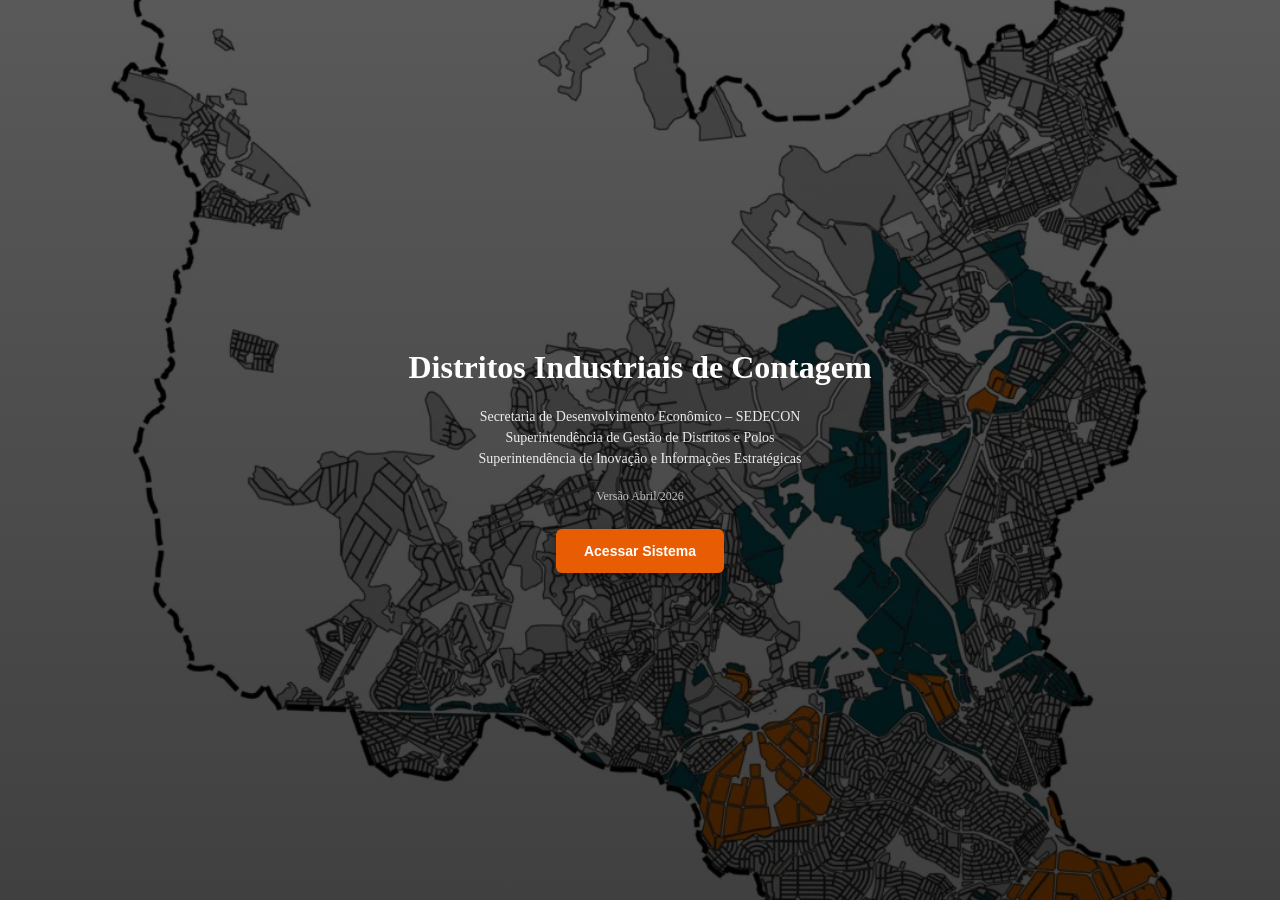
==== index-correto ate arc gis -.html @ 958189ef "Add files via upload" ====
<!doctype html>
<html lang="en">
    <head>
        <meta charset="utf-8">
        <meta http-equiv="X-UA-Compatible" content="IE=edge">
        <meta name="viewport" content="initial-scale=1,user-scalable=no,maximum-scale=1,width=device-width">
        <meta name="mobile-web-app-capable" content="yes">
        <meta name="apple-mobile-web-app-capable" content="yes">
        <link rel="stylesheet" href="css/leaflet.css">
        <link rel="stylesheet" href="css/qgis2web.css">
        <link rel="stylesheet" href="css/fontawesome-all.min.css">
        <link rel="stylesheet" href="css/leaflet.photon.css">
        <!-- leaflet-image para captura do mapa -->
        <script src="https://cdnjs.cloudflare.com/ajax/libs/leaflet-image/0.4.0/leaflet-image.js"></script>
        <style>
html, body {
    width: 100%;
    height: 100%;
    padding: 0;
    margin: 0;
}

#map {
    display: none;
    width: 100%;
    height: 100%;
}

/* ===== TELA INICIAL ===== */

#tela-inicial{
    position: fixed;
    top:0;
    left:0;
    width:100%;
    height:100%;
    background: url('img/contagem.webp') no-repeat center center;
    background-size: cover;
    background-color: #FFFFFF;   /* fundo para preencher laterais */
    z-index: 999999; /* aumenta aqui */
    image-rendering: auto;
}

.overlay{
    width:100%;
    height:100%;
    /* gradiente ao invés de preto chapado */
    background: linear-gradient(
        rgba(0,0,0,0.65),
        rgba(0,0,0,0.75)
    );
    display:flex;
    justify-content:center;
    align-items:center;
}

.conteudo-inicial{
    text-align:center;
    color:white;
    font-family:'Segoe UI';
    max-width:600px;
}

.conteudo-inicial h1{
    font-size:32px;
    margin-bottom:20px;
}

.subtitulo{
    font-size:14px;
    line-height:1.5;
    margin-bottom:20px;
    opacity:0.9;
}

.versao{
    font-size:12px;
    margin-bottom:25px;
    opacity:0.7;
}

.conteudo-inicial button{
    padding:14px 28px;
    font-size:14px;
    border:none;
    border-radius:6px;
    background:#e85d04;
    color:white;
    cursor:pointer;
    font-weight:700;
    transition:0.3s;

    box-shadow: 0 4px 12px rgba(0,0,0,0.3); /* NOVO */
}

.conteudo-inicial button:hover{
    background:#c94e00;
    transform: scale(1.05);
}

.conteudo-inicial button:active{
    transform: scale(0.97); /* efeito clique */
}
        #painel-filtros{
    position:absolute;
    top:10px;
    right:10px;
    z-index:9999; /* MUITO IMPORTANTE */
    background:white;
    padding:12px;
    border-radius:8px;
    box-shadow:0 2px 10px rgba(0,0,0,0.3);
    font-family:'Segoe UI';
    width:200px;
}

#painel-filtros h3{
    margin-top:0;
    font-size:14px;
    color:#1a3a5c;
}

#painel-filtros label{
    font-size:12px;
    display:block;
    margin-top:8px;
}

#painel-filtros select,
#painel-filtros button{
    width:100%;
    margin-top:5px;
    padding:6px;
    font-size:12px;
}

        /* ========== POPUP CUSTOMIZADO ========== */
        .lote-popup {
            font-family: 'Segoe UI', Arial, sans-serif;
            min-width: 270px;
        }
        .popup-header {
            background: #1a3a5c;
            color: white;
            padding: 10px 14px;
            border-radius: 6px 6px 0 0;
            margin: -14px -20px 12px -20px;
        }
        .popup-badge {
            font-size: 15px;
            text-transform: uppercase;
            letter-spacing: 1px;
            opacity: 1;
            font-weight: 700;
            display: block;
            margin-bottom: 6px;
        }
        .popup-header h3 {
            margin: 0;
            font-size: 11px;
            font-weight: 400;
            line-height: 1.3;
            opacity: 0.85;
        }
        .popup-row {
            display: flex;
            justify-content: space-between;
            align-items: flex-start;
            padding: 6px 0;
            border-bottom: 1px solid #f0f0f0;
            gap: 10px;
        }
        .popup-row:last-of-type { border-bottom: none; }
        .popup-label {
            font-size: 11px;
            color: #777;
            white-space: nowrap;
            padding-top: 1px;
        }
        .popup-area{
font-size:15px;
font-weight:700;
color:#e85d04;
}
        .popup-value {
            font-size: 12px;
            font-weight: 600;
            color: #1a3a5c;
            text-align: right;
            word-break: break-word;
            max-width: 170px;
        }
        .popup-obs {
            font-size: 11px;
            color: #555;
            font-style: italic;
            margin-top: 6px;
            padding: 6px 8px;
            background: #f8f8f8;
            border-radius: 4px;
            border-left: 3px solid #1a3a5c;
        }
        .btn-relatorio {
            width: 100%;
            margin-top: 12px;
            padding: 10px;
            background: #e85d04;
            color: white;
            border: none;
            border-radius: 5px;
            font-size: 13px;
            font-weight: 700;
            cursor: pointer;
            letter-spacing: 0.3px;
            transition: background 0.2s;
        }
        .btn-relatorio:hover { background: #c94e00; }
        .btn-relatorio:disabled {
            background: #aaa;
            cursor: wait;
        }

        /* ========== IMPRESSÃO / RELATÓRIO PDF ========== */
        #relatorio-print { display: none; }
        @media print {
            body * { visibility: hidden !important; }
            #relatorio-print, #relatorio-print * { visibility: visible !important; }
            #relatorio-print {
                display: block !important;
                position: fixed;
                top: 0; left: 0;
                width: 100%;
                padding: 40px;
                background: white;
                box-sizing: border-box;
            }
        }
        /* ===== LEGENDA PROFISSIONAL DO MAPA ===== */

.legenda-mapa{
background: rgba(255,255,255,0.92);
padding:12px 14px;
border-radius:8px;
box-shadow:0 2px 10px rgba(0,0,0,0.25);
font-size:13px;
line-height:18px;
color:#333;
font-family:'Segoe UI', Arial, sans-serif;
}

.legenda-titulo{
font-weight:700;
margin-bottom:8px;
color:#1a3a5c;
}

.legenda-item{
display:flex;
align-items:center;
margin-bottom:7px;
}

.legenda-cor{
width:14px;
height:14px;
display:inline-block;
margin-right:8px;
border-radius:2px;
}

.ativo{
background:#4a90e2;
}

.ocioso{
background:#e57373;
}

.legenda-linha{
width:18px;
height:3px;
display:inline-block;
margin-right:8px;
}

.distrito{
background:#2ecc71;
}

.autocomplete-list{
    max-height:150px;
    overflow-y:auto;
    background:white;
    border:1px solid #ccc;
    border-radius:4px;
    margin-top:2px;
    display:none;
    position:relative;
    z-index:9999;
}

.autocomplete-item{
    padding:6px;
    cursor:pointer;
    font-size:12px;
}

.autocomplete-item:hover{
    background:#f0f0f0;
}

        </style>
        <title>Distritos Industriais de Contagem</title>
    </head>
    <body>

        <div id="tela-inicial">
    <div class="overlay">
        <div class="conteudo-inicial">
            <h1>Distritos Industriais de Contagem</h1>

            <p class="subtitulo">
                Secretaria de Desenvolvimento Econômico – SEDECON<br>
                Superintendência de Gestão de Distritos e Polos<br>
                Superintendência de Inovação e Informações Estratégicas
            </p>

            <p class="versao">Versão Abril/2026</p>

            <button onclick="iniciarSistema()">Acessar Sistema</button>
        </div>
    </div>
</div>
        <div id="map"></div>
        <div id="painel-filtros">
    <h3>Filtros</h3>

    <label>Situação:</label>
    <select id="filtro-situacao">
        <option value="">Todos</option>
        <option value="ATIVO">Ativo</option>
        <option value="OCIOSO">Ocioso</option>
    </select>

    <label>Distrito:</label>
    <select id="filtro-distrito">
        <option value="">Todos</option>
    </select>

<label>Proprietário:</label>
<input type="text" id="filtro-proprietario" placeholder="Digite o nome...">
<div id="lista-proprietarios" class="autocomplete-list"></div>

    <button onclick="aplicarFiltros()">Aplicar</button>
    <button onclick="limparFiltros()">Limpar</button>
</div>
        <div id="relatorio-print"></div>

        <script src="js/qgis2web_expressions.js"></script>
        <script src="js/leaflet.js"></script>
        <script src="js/leaflet.rotatedMarker.js"></script>
        <script src="js/leaflet.pattern.js"></script>
        <script src="js/leaflet-hash.js"></script>
        <script src="js/Autolinker.min.js"></script>
        <script src="js/rbush.min.js"></script>
        <script src="js/labelgun.min.js"></script>
        <script src="js/labels.js"></script>
        <script src="js/leaflet.photon.js"></script>
        <script src="data/RegioMetropolitana_1.js"></script>
        <script src="data/LimiteDistritoRiachodasPedrasconformeaPlantadeParcelamentodoSolo_6.js"></script>
        <script src="data/LimiteDistritoCINCOconformeaPlantadeParcelamentodoSoloAprovadaem121993_7.js"></script>
        <script src="data/LimiteDistritoDrHlioPentagnaconformeaPlantadeParcelamentodoSoloLotesIndustriaisAprovadaemagostode2000_8.js"></script>
        <script src="data/LimiteDistritoCINQUINHOconformeaPlantadeParcelamentodoSoloAprovadaem20091990_9.js"></script>
        <script src="data/LimiteDistritoCincoconformeaPlantadeParcelamentodoSoloAprovadaem28101976_10.js"></script>
        <script src="data/LimiteDistritoCidadeIndustrialconformeaPlantadeParcelamentodoSoloAprovadaem03091974_11.js"></script>
        <script src="data/LimiteMunicipaldeContagemConformeaLeiComplementar362de28deSetembrode2023_12.js"></script>

        <script>

function iniciarSistema(){
    document.getElementById("tela-inicial").style.display = "none";

    var mapDiv = document.getElementById("map");
    mapDiv.style.display = "block";

    setTimeout(() => {
        map.invalidateSize();
    }, 200);
}     // ========== CONFIGURAÇÕES ==========
        var OSM_ATTR = '© <a href="https://www.openstreetmap.org/copyright">OpenStreetMap</a>';

        // ========== RELATÓRIO SIMPLES ==========
function gerarRelatorio(p, layer) {

var hoje = new Date().toLocaleDateString('pt-BR');

var logo = "https://portal.contagem.mg.gov.br/img/logo_mobile.svg?1759316296";

function val(v){
return (v !== null && v !== undefined && v !== '') ? v : '—';
}

function formatarArea(valor) {
    if (valor === null || valor === undefined || valor === '') return '—';

    var num = Number(valor);

    if (isNaN(num)) return valor;

    return num.toLocaleString('pt-BR', {
        minimumFractionDigits: 2,
        maximumFractionDigits: 2
    }) + ' m²';
}
function getCorZoneamento(z) {
    if (!z) return "#999";

    z = z.toUpperCase();

    if (z.includes("ZAE1 - ZONA DE ATIVIDADE ECONÔMICA 1")) return "#9216c7";
    if (z.includes("ZAE2 - ZONA DE ATIVIDADE ECONÔMICA 2")) return "#deb3f2";
    if (z.includes("ZEIS1 - ZONA DE ESPECIAL INTERESSE SOCIAL 1")) return "#a7c636";
    if (z.includes("ZUD3 - ZONA DE USOS DIVERSIFICADOS 3")) return "#6e0519";
    if (z.includes("ZPA1 - ZONA DE PROTEÇÃO AMBIENTAL 1")) return "#1bbf23";
    if (z.includes("ZUD4 - ZONA DE USOS DIVERSIFICADOS 4")) return "#db0b1c";
    if (z.includes("ZEIS2 - ZONA DE ESPECIAL INTERESSE SOCIAL 2")) return "#f5e400";

    return "#888";
}
var bounds = layer.getBounds();
var center = bounds.getCenter();

var arcgisUrl = "https://www.arcgis.com/apps/mapviewer/index.html?webmap=54e46ff04b914c14aaa280b3bf83a03b"
+ "&center=" + center.lng + "," + center.lat
+ "&level=19"
+ "&marker=" + center.lng + "," + center.lat;
var html = `
<html>
<head>
<title>Relatório do Lote</title>

<style>

#painel-filtros{
position:absolute;
top:10px;
right:10px;
z-index:1000;
background:white;
padding:12px;
border-radius:8px;
box-shadow:0 2px 10px rgba(0,0,0,0.3);
font-family:'Segoe UI';
width:200px;
}

#painel-filtros h3{
margin-top:0;
font-size:14px;
color:#1a3a5c;
}

#painel-filtros label{
font-size:12px;
display:block;
margin-top:8px;
}

#painel-filtros select,
#painel-filtros button{
width:100%;
margin-top:5px;
padding:6px;
font-size:12px;
}

*{
-webkit-print-color-adjust: exact;
print-color-adjust: exact;
}

@page{
size:A4;
margin:10mm;
}

html, body{
margin:0;
padding:0;
}

/* ===== FUNDO DA PÁGINA (PASSO 2) ===== */
body{
background:#eaeaea;
}

/* ===== BARRA SUPERIOR ===== */
.barra{
height:55px;
width:100%;
background: linear-gradient(
90deg,
#082a4d 0%,
#0b3d6d 50%,
#1f74c9 100%
);
}

/* ===== CONTAINER CENTRAL (PASSO 1) ===== */
.container{
width:100%;
max-width:850px;
margin:30px auto;
padding:30px;
background:white;
box-shadow:0 0 15px rgba(0,0,0,0.15);
border-radius:6px;
}

/* ===== HEADER ===== */
.header{
display:flex;
justify-content:center;
}

.header-inner{
display:flex;
align-items:center;
gap:20px;
}

.logo{
width:80px;
height:auto;
}

.header-texto{
text-align:left;
}

.titulo{
font-size:18px;
font-weight:700;
color:#1a3a5c;
}

.subtitulo{
font-size:12px;
color:#444;
}

/* ===== LINHA DECORATIVA ===== */
.linha-header{
width:100%;
height:4px;
background: linear-gradient(90deg, #082a4d, #1f74c9);
margin:10px 0 20px 0;
}

/* ===== TÍTULOS ===== */
h1{
margin-top:20px;
font-size:20px;
color:#1a3a5c;
text-align:center;
}

h2{
margin-top:20px;
font-size:15px;
color:#1a3a5c;
}

/* ===== TABELAS ===== */
.tabela-relatorio{
width:100%;
border-collapse:collapse;
margin-top:10px;
font-size:13px;
}

.tabela-relatorio td{
border:1px solid #dcdcdc;
padding:8px;
}

.tabela-relatorio tr td:first-child{
background:#f4f6f9;
width:35%;
font-weight:600;
}

/* ===== BOTÃO ===== */
.botaoPDF{
margin-top:25px;
background:#0b3d6d;
color:white;
border:none;
padding:12px 20px;
font-size:14px;
cursor:pointer;
border-radius:4px;
}

.botaoPDF:hover{
background:#072b4d;
}

/* ===== FOOTER ===== */
.footer{
margin-top:50px;
font-size:13px;
color:#666;
line-height:1.6;
border-top:1px solid #ddd;
padding-top:15px;
}

/* ===== IMPRESSÃO (PASSO 3) ===== */
@media print{

body{
background:white;
}

.container{
box-shadow:none;
margin:0;
max-width:100%;
padding:20px;
}

.botaoPDF{
display:none;
}

.paginaMapa{
page-break-before: always;
}

.tabela-relatorio{
width:100%;
border-collapse:collapse;
margin-top:10px;
font-size:13px;
}

.tabela-relatorio td{
border:1px solid #dcdcdc;
padding:8px;
}

.tabela-relatorio tr td:first-child{
background:#f4f6f9;
width:35%;
font-weight:600;
}

}
</style>

<div class="header">

    <div class="header-inner">

        <img class="logo" src="${logo}">

        <div class="header-texto">
            <div class="titulo">Prefeitura de Contagem</div>

            <div class="subtitulo">
                Secretaria de Desenvolvimento Econômico – SEDECON
            </div>

            <div class="subtitulo">
                Superintendência de Gestão de Distritos e Polos
            </div>

            <div class="subtitulo">
                Superintendência de Inovação e Informações Estratégicas
            </div>
        </div>

    </div>

</div>

<div class="linha-header"></div>

<h1 style="text-align:center;">
Sistema de Consulta de Lotes dos Distritos Industriais de Contagem
</h1>

<h2 style="text-align:center;">
Relatório do Lote
</h2>

<p>Emitido em ${hoje}</p>


<h2 style="margin-top:20px;">Identificação do Lote</h2>

<table class="tabela-relatorio">
<tr>
<td><b>Distrito Industrial</b></td>
<td>${val(p['distrito'] || p['Distrito'])}</td>
</tr>

<tr>
<td><b>Quadra</b></td>
<td>${val(p['quadra'] || p['quadra-of'])}</td>
</tr>

<tr>
<td><b>Lote</b></td>
<td>${val(p['lote'] || p['lote-of'])}</td>
</tr>

<tr>
<td><b>Área do Lote</b></td>
<td>${formatarArea(p['area'])}</td>
</tr>

<tr>
<td>Proprietário</td>
<td>${val(p['proprietar'] || p['Proprietar'])}</td>
</tr>

<tr>
<td>Matrícula</td>
<td>${val(p['matricula'] || p['Matricula'])}</td>
</tr>

<tr>
<td>Ocupante</td>
<td>${val(p['ocupante'])}</td>
</tr>

<tr>
<td>Observação</td>
<td>${val(p['observac_1'] || p['observa'])}</td>
</tr>
</table>

<h2 style="margin-top:25px;">Situação Jurídica e Urbanística</h2>

<table class="tabela-relatorio">
<tr>
<td>Zoneamento</td>
<td>
    <span style="
        display:inline-block;
        padding:4px 10px;
        border-radius:4px;
        color:white;
        font-weight:bold;
        background:${getCorZoneamento(p['zoneamento'])};
    ">
        ${val(p['zoneamento'])}
    </span>
</td>
</tr>

<tr>
<td>Declaração de Quitação CODEMIG</td>
<td>${val(p['CODEMIG'] || p['codemig'])}</td>
</tr>

</table>

<div class="paginaMapa">
<h2>Localização do Lote</h2>
<iframe 
  src="${arcgisUrl}" 
  style="width:100%; height:500px; border:none;">
</iframe>
</div>

<button class="botaoPDF" onclick="window.print()">
Baixar / Imprimir PDF
</button>

<div class="observacoesGerais" style="margin-top:40px; padding:15px; border:1px solid #ddd; background:#fafafa; border-left:5px solid #c94e00; font-size:13px; line-height:1.5;">
    <strong>OBSERVAÇÕES GERAIS</strong>

    <p>1) O DOCUMENTO NÃO DEVE SER USADO COMO ÚNICA FONTE NA OBSERVÂNCIA DE PARÂMETROS.</p>
    <p>2) AS INFORMAÇÕES DEVEM SER VALIDADAS JUNTO AOS ÓRGÃOS COMPETENTES.</p>
</div>

<div class="footer">

<strong>Secretaria de Desenvolvimento Econômico – SEDECON</strong><br>
Rua Haeckel Ben-Hur Salvador, 180 – Cinco<br>
Contagem – MG

</div>

</div>

</body>
</html>
`;

var w = window.open("", "_blank");
w.document.write(html);
w.document.close();

}


        // ========== FUNÇÃO GLOBAL: MONTAR POPUP DOS LOTES ==========
        function buildLotePopup(p, layer) {
            var distrito   = p['distrito']   || p['Distrito']   || 'Distrito Industrial';
            var quadra     = p['quadra']     || p['quadra-of']  || 'N/D';
            var lote       = p['lote']       || p['lote-of']    || 'N/D';
            var area       = p['area']       !== undefined ? p['area'] : null;
            var proprietar = p['proprietar'] || p['Proprietar'] || null;
            var ocupante   = p['ocupante']   || null;
            var obs        = p['observac_1'] || p['observa']    || null;

            function formatarArea(valor) {
    if (valor === null || valor === undefined || valor === '') return 'Não informado';

    var num = Number(valor);

    if (isNaN(num)) return valor;

    return num.toLocaleString('pt-BR', {
        minimumFractionDigits: 2,
        maximumFractionDigits: 2
    }) + ' m²';
}

var areaStr = formatarArea(area);

            var obsStr = obs || 'Não informado';

            // Guarda referência da layer para captura
            var layerId = 'layer_' + Math.random().toString(36).substr(2, 9);
            window._loteLayerRef = window._loteLayerRef || {};
            window._loteLayerRef[layerId] = layer;

            var propsJson = JSON.stringify(p).replace(/\\/g, '\\\\').replace(/'/g, "\\'");

            return '<div class="lote-popup">'
                + '<div class="popup-header">'
                    + '<span class="popup-badge">' + distrito + '</span>'
                    + '<h3>Quadra ' + quadra + ' &mdash;Lote ' + lote + '</h3>'
                + '</div>'
                + '<div class="popup-body">'
                    + '<div class="popup-row">'
                        + '<span class="popup-label">📐 Área</span>'
                        + '<span class="popup-value">' + areaStr + '</span>'
                    + '</div>'
                    + '<div class="popup-row">'
                        + '<span class="popup-label">👤 Proprietário</span>'
                        + '<span class="popup-value">' + (proprietar || 'Não informado') + '</span>'
                    + '</div>'
                    + '<div class="popup-row">'+ '<span class="popup-label">🏭 Ocupante</span>'
                        + '<span class="popup-value">' + (ocupante || 'Não informado') + '</span>'
                    + '</div>'
                    + '<div class="popup-row">' + '<span class="popup-label">📝 Observação</span>'
                        + '<span class="popup-value">' + obsStr + '</span>'
                    + '</div>'
                 + '<button class="btn-relatorio" onclick="gerarRelatorio(JSON.parse(decodeURIComponent(\'' + encodeURIComponent(JSON.stringify(p)) + '\')), window._loteLayerRef[\'' + layerId + '\'])">📄 Gerar Relatório PDF</button>'
            + '</div>';
        }

        // ========== HIGHLIGHT ==========
        var highlightLayer;
        function highlightFeature(e) {
            highlightLayer = e.target;
            if (e.target.feature.geometry.type === 'LineString' || e.target.feature.geometry.type === 'MultiLineString') {
                highlightLayer.setStyle({ color: 'rgba(255,255,0,1.00)' });
            } else {
                highlightLayer.setStyle({ fillColor: 'rgba(255,255,0,1.00)', fillOpacity: 1 });
            }
        }

        // ========== MAPA ==========
        var map = L.map('map', {
            preferCanvas: true,
            center: [-19.9317, -44.0536],
            zoom: 13,
            scrollWheelZoom: true,
            zoomControl: true
        });
        
        // ===== AJUSTES DE INTERAÇÃO DO MAPA =====

// evita zoom acidental com duplo clique
map.doubleClickZoom.disable();

// melhora comportamento em celular
map.tap = false;

// evita seleção acidental ao clicar rápido
map.boxZoom.disable();
        var hash = new L.Hash(map);
        map.attributionControl.setPrefix('<a href="https://github.com/tomchadwin/qgis2web" target="_blank">qgis2web</a> &middot; <a href="https://leafletjs.com">Leaflet</a> &middot; <a href="https://qgis.org">QGIS</a>');
        var autolinker = new Autolinker({truncate: {length: 30, location: 'smart'}});

        function removeEmptyRowsFromPopupContent(content, feature) {
            var tempDiv = document.createElement('div');
            tempDiv.innerHTML = content;
            var rows = tempDiv.querySelectorAll('tr');
            for (var i = 0; i < rows.length; i++) {
                var td = rows[i].querySelector('td.visible-with-data');
                var key = td ? td.id : '';
                if (td && td.classList.contains('visible-with-data') && feature.properties[key] == null) {
                    rows[i].parentNode.removeChild(rows[i]);
                }
            }
            return tempDiv.innerHTML;
        }
        function addClassToPopupIfMedia(content, popup) {
            var tempDiv = document.createElement('div');
            tempDiv.innerHTML = content;
            var imgTd = tempDiv.querySelector('td img');
            if (imgTd) {
                var src = imgTd.getAttribute('src');
                if (/\.(jpg|jpeg|png|gif|bmp|webp|avif)$/i.test(src)) {
                    popup._contentNode.classList.add('media');
                    setTimeout(function() { popup.update(); }, 10);
                }
            } else {
                popup._contentNode.classList.remove('media');
            }
        }

        var zoomControl = L.control.zoom({ position: 'topleft' }).addTo(map);
        var bounds_group = new L.featureGroup([]);
        function setBounds() {}

        // ========== BASEMAP GOOGLE HYBRID ==========
        map.createPane('pane_GoogleHybrid_0');
        map.getPane('pane_GoogleHybrid_0').style.zIndex = 400;
        var layer_GoogleHybrid_0 = L.tileLayer('https://mt1.google.com/vt/lyrs=y&x={x}&y={y}&z={z}', {
            pane: 'pane_GoogleHybrid_0',
            opacity: 1.0,
            attribution: '<a href="https://www.google.at/permissions/geoguidelines/attr-guide.html">Map data ©2015 Google</a>',
            minZoom: 1, maxZoom: 28, minNativeZoom: 0, maxNativeZoom: 20
        });
        map.addLayer(layer_GoogleHybrid_0);

        // ========== CAMADA 1: Região Metropolitana ==========
        function pop_RegioMetropolitana_1(feature, layer) {
            layer.on({
                mouseout: function(e) { for (var i in e.target._eventParents) { if (typeof e.target._eventParents[i].resetStyle === 'function') e.target._eventParents[i].resetStyle(e.target); } },
                mouseover: highlightFeature,
            });
            var popupContent = '<table>'
                + '<tr><td colspan="2">' + (feature.properties['CD_MUN']   !== null ? autolinker.link(String(feature.properties['CD_MUN']))   : '') + '</td></tr>'
                + '<tr><td colspan="2">' + (feature.properties['NM_MUN']   !== null ? autolinker.link(String(feature.properties['NM_MUN']))   : '') + '</td></tr>'
                + '<tr><td colspan="2">' + (feature.properties['SIGLA_UF'] !== null ? autolinker.link(String(feature.properties['SIGLA_UF'])) : '') + '</td></tr>'
                + '<tr><td colspan="2">' + (feature.properties['AREA_KM2'] !== null ? autolinker.link(String(feature.properties['AREA_KM2'])) : '') + '</td></tr>'
                + '</table>';
            var content = removeEmptyRowsFromPopupContent(popupContent, feature);
            layer.on('popupopen', function(e) { addClassToPopupIfMedia(content, e.popup); });
            layer.bindPopup(content, { maxHeight: 400 });
        }
        function style_RegioMetropolitana_1_0() {
            return { pane: 'pane_RegioMetropolitana_1', opacity: 1, color: 'rgba(0,0,0,1.0)', dashArray: '', lineCap: 'butt', lineJoin: 'miter', weight: 2.0, fill: true, fillOpacity: 1, fillColor: 'rgba(148,120,94,0.886)', interactive: false };
        }
        map.createPane('pane_RegioMetropolitana_1');
        map.getPane('pane_RegioMetropolitana_1').style.zIndex = 401;
        map.getPane('pane_RegioMetropolitana_1').style['mix-blend-mode'] = 'normal';
        var layer_RegioMetropolitana_1 = new L.geoJson(json_RegioMetropolitana_1, {
            attribution: '', interactive: false, dataVar: 'json_RegioMetropolitana_1',
            layerName: 'layer_RegioMetropolitana_1', pane: 'pane_RegioMetropolitana_1',
            onEachFeature: pop_RegioMetropolitana_1, style: style_RegioMetropolitana_1_0,
        });
        bounds_group.addLayer(layer_RegioMetropolitana_1);
        map.addLayer(layer_RegioMetropolitana_1);


         // ========== CAMADAS 6–12: Limites e Município ==========
        function pop_LimiteDistritoRiachodasPedrasconformeaPlantadeParcelamentodoSolo_6(feature, layer) {
            layer.on({ mouseout: function(e) { for (var i in e.target._eventParents) { if (typeof e.target._eventParents[i].resetStyle === 'function') e.target._eventParents[i].resetStyle(e.target); } }, mouseover: highlightFeature });
            var c = '<table><tr><td colspan="2">' + (feature.properties['id'] !== null ? autolinker.link(String(feature.properties['id'])) : '') + '</td></tr><tr><td colspan="2">' + (feature.properties['nome'] !== null ? autolinker.link(String(feature.properties['nome'])) : '') + '</td></tr></table>';
            layer.bindPopup(c, { maxHeight: 400 });
        }
        function style_LimiteDistritoRiachodasPedrasconformeaPlantadeParcelamentodoSolo_6_0() {
            return { pane: 'pane_LimiteDistritoRiachodasPedrasconformeaPlantadeParcelamentodoSolo_6', opacity: 1, color: 'rgba(22,213,82,1.0)', dashArray: '15.0,3.0', lineCap: 'butt', lineJoin: 'miter', weight: 3.0, fill: true, fillOpacity: 1, fillColor: 'rgba(227,26,28,0.0)', interactive: false };
        }
        map.createPane('pane_LimiteDistritoRiachodasPedrasconformeaPlantadeParcelamentodoSolo_6');
        map.getPane('pane_LimiteDistritoRiachodasPedrasconformeaPlantadeParcelamentodoSolo_6').style.zIndex = 406;
        map.getPane('pane_LimiteDistritoRiachodasPedrasconformeaPlantadeParcelamentodoSolo_6').style['mix-blend-mode'] = 'normal';
        var layer_LimiteDistritoRiachodasPedrasconformeaPlantadeParcelamentodoSolo_6 = new L.geoJson(json_LimiteDistritoRiachodasPedrasconformeaPlantadeParcelamentodoSolo_6, { attribution: '', interactive: false, dataVar: 'json_LimiteDistritoRiachodasPedrasconformeaPlantadeParcelamentodoSolo_6', layerName: 'layer_LimiteDistritoRiachodasPedrasconformeaPlantadeParcelamentodoSolo_6', pane: 'pane_LimiteDistritoRiachodasPedrasconformeaPlantadeParcelamentodoSolo_6', onEachFeature: pop_LimiteDistritoRiachodasPedrasconformeaPlantadeParcelamentodoSolo_6, style: style_LimiteDistritoRiachodasPedrasconformeaPlantadeParcelamentodoSolo_6_0 });
        bounds_group.addLayer(layer_LimiteDistritoRiachodasPedrasconformeaPlantadeParcelamentodoSolo_6);
        map.addLayer(layer_LimiteDistritoRiachodasPedrasconformeaPlantadeParcelamentodoSolo_6);

        function pop_LimiteDistritoCINCOconformeaPlantadeParcelamentodoSoloAprovadaem121993_7(feature, layer) {
            layer.on({ mouseout: function(e) { for (var i in e.target._eventParents) { if (typeof e.target._eventParents[i].resetStyle === 'function') e.target._eventParents[i].resetStyle(e.target); } }, mouseover: highlightFeature });
            var props = ['id','REGIONAL','GESTÃO','FUNDACÃO','DISTRITO','Nome_bacia','ZONA_SIGLA','Nome_zonea','Nome_abrev'];
            var c = '<table>' + props.map(function(k){ return '<tr><td colspan="2">' + (feature.properties[k] !== null ? autolinker.link(String(feature.properties[k])) : '') + '</td></tr>'; }).join('') + '</table>';
            layer.bindPopup(c, { maxHeight: 400 });
        }
        function style_LimiteDistritoCINCOconformeaPlantadeParcelamentodoSoloAprovadaem121993_7_0() {
            return { pane: 'pane_LimiteDistritoCINCOconformeaPlantadeParcelamentodoSoloAprovadaem121993_7', opacity: 1, color: 'rgba(22,213,82,1.0)', dashArray: '25.0,5.0', lineCap: 'butt', lineJoin: 'miter', weight: 5.0, fill: true, fillOpacity: 1, fillColor: 'rgba(227,26,28,0.0)', interactive: false };
        }
        map.createPane('pane_LimiteDistritoCINCOconformeaPlantadeParcelamentodoSoloAprovadaem121993_7');
        map.getPane('pane_LimiteDistritoCINCOconformeaPlantadeParcelamentodoSoloAprovadaem121993_7').style.zIndex = 407;
        map.getPane('pane_LimiteDistritoCINCOconformeaPlantadeParcelamentodoSoloAprovadaem121993_7').style['mix-blend-mode'] = 'normal';
        var layer_LimiteDistritoCINCOconformeaPlantadeParcelamentodoSoloAprovadaem121993_7 = new L.geoJson(json_LimiteDistritoCINCOconformeaPlantadeParcelamentodoSoloAprovadaem121993_7, { attribution: '', interactive: false, dataVar: 'json_LimiteDistritoCINCOconformeaPlantadeParcelamentodoSoloAprovadaem121993_7', layerName: 'layer_LimiteDistritoCINCOconformeaPlantadeParcelamentodoSoloAprovadaem121993_7', pane: 'pane_LimiteDistritoCINCOconformeaPlantadeParcelamentodoSoloAprovadaem121993_7', onEachFeature: pop_LimiteDistritoCINCOconformeaPlantadeParcelamentodoSoloAprovadaem121993_7, style: style_LimiteDistritoCINCOconformeaPlantadeParcelamentodoSoloAprovadaem121993_7_0 });
        bounds_group.addLayer(layer_LimiteDistritoCINCOconformeaPlantadeParcelamentodoSoloAprovadaem121993_7);
        map.addLayer(layer_LimiteDistritoCINCOconformeaPlantadeParcelamentodoSoloAprovadaem121993_7);

        function pop_LimiteDistritoDrHlioPentagnaconformeaPlantadeParcelamentodoSoloLotesIndustriaisAprovadaemagostode2000_8(feature, layer) {
            layer.on({ mouseout: function(e) { for (var i in e.target._eventParents) { if (typeof e.target._eventParents[i].resetStyle === 'function') e.target._eventParents[i].resetStyle(e.target); } }, mouseover: highlightFeature });
            layer.bindPopup('<table></table>', { maxHeight: 400 });
        }
        function style_LimiteDistritoDrHlioPentagnaconformeaPlantadeParcelamentodoSoloLotesIndustriaisAprovadaemagostode2000_8_0() {
            return { pane: 'pane_LimiteDistritoDrHlioPentagnaconformeaPlantadeParcelamentodoSoloLotesIndustriaisAprovadaemagostode2000_8', opacity: 1, color: 'rgba(22,213,82,1.0)', dashArray: '25.0,5.0', lineCap: 'butt', lineJoin: 'miter', weight: 5.0, fill: true, fillOpacity: 1, fillColor: 'rgba(227,26,28,0.0)', interactive: false };
        }
        map.createPane('pane_LimiteDistritoDrHlioPentagnaconformeaPlantadeParcelamentodoSoloLotesIndustriaisAprovadaemagostode2000_8');
        map.getPane('pane_LimiteDistritoDrHlioPentagnaconformeaPlantadeParcelamentodoSoloLotesIndustriaisAprovadaemagostode2000_8').style.zIndex = 408;
        map.getPane('pane_LimiteDistritoDrHlioPentagnaconformeaPlantadeParcelamentodoSoloLotesIndustriaisAprovadaemagostode2000_8').style['mix-blend-mode'] = 'normal';
        var layer_LimiteDistritoDrHlioPentagnaconformeaPlantadeParcelamentodoSoloLotesIndustriaisAprovadaemagostode2000_8 = new L.geoJson(json_LimiteDistritoDrHlioPentagnaconformeaPlantadeParcelamentodoSoloLotesIndustriaisAprovadaemagostode2000_8, { attribution: '', interactive: false, dataVar: 'json_LimiteDistritoDrHlioPentagnaconformeaPlantadeParcelamentodoSoloLotesIndustriaisAprovadaemagostode2000_8', layerName: 'layer_LimiteDistritoDrHlioPentagnaconformeaPlantadeParcelamentodoSoloLotesIndustriaisAprovadaemagostode2000_8', pane: 'pane_LimiteDistritoDrHlioPentagnaconformeaPlantadeParcelamentodoSoloLotesIndustriaisAprovadaemagostode2000_8', onEachFeature: pop_LimiteDistritoDrHlioPentagnaconformeaPlantadeParcelamentodoSoloLotesIndustriaisAprovadaemagostode2000_8, style: style_LimiteDistritoDrHlioPentagnaconformeaPlantadeParcelamentodoSoloLotesIndustriaisAprovadaemagostode2000_8_0 });
        bounds_group.addLayer(layer_LimiteDistritoDrHlioPentagnaconformeaPlantadeParcelamentodoSoloLotesIndustriaisAprovadaemagostode2000_8);
        map.addLayer(layer_LimiteDistritoDrHlioPentagnaconformeaPlantadeParcelamentodoSoloLotesIndustriaisAprovadaemagostode2000_8);

        function pop_LimiteDistritoCINQUINHOconformeaPlantadeParcelamentodoSoloAprovadaem20091990_9(feature, layer) {
            layer.on({ mouseout: function(e) { for (var i in e.target._eventParents) { if (typeof e.target._eventParents[i].resetStyle === 'function') e.target._eventParents[i].resetStyle(e.target); } }, mouseover: highlightFeature });
            var props = ['INSCRICAO','BAIRRO','QUADRA_OFI','LOTE_OFICI','APROVADO','OBSERVACAO','CP','AREA','MATR','DECRETO','REGIAO_ADM'];
            var c = '<table>' + props.map(function(k){ return '<tr><td colspan="2">' + (feature.properties[k] !== null ? autolinker.link(String(feature.properties[k])) : '') + '</td></tr>'; }).join('') + '</table>';
            layer.bindPopup(c, { maxHeight: 400 });
        }
        function style_LimiteDistritoCINQUINHOconformeaPlantadeParcelamentodoSoloAprovadaem20091990_9_0() {
            return { pane: 'pane_LimiteDistritoCINQUINHOconformeaPlantadeParcelamentodoSoloAprovadaem20091990_9', opacity: 1, color: 'rgba(22,213,82,1.0)', dashArray: '15.0,3.0', lineCap: 'butt', lineJoin: 'miter', weight: 3.0, fill: true, fillOpacity: 1, fillColor: 'rgba(227,26,28,0.0)', interactive: false };
        }
        map.createPane('pane_LimiteDistritoCINQUINHOconformeaPlantadeParcelamentodoSoloAprovadaem20091990_9');
        map.getPane('pane_LimiteDistritoCINQUINHOconformeaPlantadeParcelamentodoSoloAprovadaem20091990_9').style.zIndex = 409;
        map.getPane('pane_LimiteDistritoCINQUINHOconformeaPlantadeParcelamentodoSoloAprovadaem20091990_9').style['mix-blend-mode'] = 'normal';
        var layer_LimiteDistritoCINQUINHOconformeaPlantadeParcelamentodoSoloAprovadaem20091990_9 = new L.geoJson(json_LimiteDistritoCINQUINHOconformeaPlantadeParcelamentodoSoloAprovadaem20091990_9, { attribution: '', interactive: false, dataVar: 'json_LimiteDistritoCINQUINHOconformeaPlantadeParcelamentodoSoloAprovadaem20091990_9', layerName: 'layer_LimiteDistritoCINQUINHOconformeaPlantadeParcelamentodoSoloAprovadaem20091990_9', pane: 'pane_LimiteDistritoCINQUINHOconformeaPlantadeParcelamentodoSoloAprovadaem20091990_9', onEachFeature: pop_LimiteDistritoCINQUINHOconformeaPlantadeParcelamentodoSoloAprovadaem20091990_9, style: style_LimiteDistritoCINQUINHOconformeaPlantadeParcelamentodoSoloAprovadaem20091990_9_0 });
        bounds_group.addLayer(layer_LimiteDistritoCINQUINHOconformeaPlantadeParcelamentodoSoloAprovadaem20091990_9);
        map.addLayer(layer_LimiteDistritoCINQUINHOconformeaPlantadeParcelamentodoSoloAprovadaem20091990_9);

        function pop_LimiteDistritoCincoconformeaPlantadeParcelamentodoSoloAprovadaem28101976_10(feature, layer) {
            layer.on({ mouseout: function(e) { for (var i in e.target._eventParents) { if (typeof e.target._eventParents[i].resetStyle === 'function') e.target._eventParents[i].resetStyle(e.target); } }, mouseover: highlightFeature });
            var props = ['id','REGIONAL','GESTÃO','FUNDACÃO','DISTRITO','Nome_bacia','Nome_zonea','AREA','PERÍMETRO'];
            var c = '<table>' + props.map(function(k){ return '<tr><td colspan="2">' + (feature.properties[k] !== null ? autolinker.link(String(feature.properties[k])) : '') + '</td></tr>'; }).join('') + '</table>';
            layer.bindPopup(c, { maxHeight: 400 });
        }
        function style_LimiteDistritoCincoconformeaPlantadeParcelamentodoSoloAprovadaem28101976_10_0() {
            return { pane: 'pane_LimiteDistritoCincoconformeaPlantadeParcelamentodoSoloAprovadaem28101976_10', opacity: 1, color: 'rgba(22,213,82,1.0)', dashArray: '15.0,3.0', lineCap: 'butt', lineJoin: 'miter', weight: 3.0, fill: true, fillOpacity: 1, fillColor: 'rgba(227,26,28,0.0)', interactive: false };
        }
        map.createPane('pane_LimiteDistritoCincoconformeaPlantadeParcelamentodoSoloAprovadaem28101976_10');
        map.getPane('pane_LimiteDistritoCincoconformeaPlantadeParcelamentodoSoloAprovadaem28101976_10').style.zIndex = 410;
        map.getPane('pane_LimiteDistritoCincoconformeaPlantadeParcelamentodoSoloAprovadaem28101976_10').style['mix-blend-mode'] = 'normal';
        var layer_LimiteDistritoCincoconformeaPlantadeParcelamentodoSoloAprovadaem28101976_10 = new L.geoJson(json_LimiteDistritoCincoconformeaPlantadeParcelamentodoSoloAprovadaem28101976_10, { attribution: '', interactive: false, dataVar: 'json_LimiteDistritoCincoconformeaPlantadeParcelamentodoSoloAprovadaem28101976_10', layerName: 'layer_LimiteDistritoCincoconformeaPlantadeParcelamentodoSoloAprovadaem28101976_10', pane: 'pane_LimiteDistritoCincoconformeaPlantadeParcelamentodoSoloAprovadaem28101976_10', onEachFeature: pop_LimiteDistritoCincoconformeaPlantadeParcelamentodoSoloAprovadaem28101976_10, style: style_LimiteDistritoCincoconformeaPlantadeParcelamentodoSoloAprovadaem28101976_10_0 });
        bounds_group.addLayer(layer_LimiteDistritoCincoconformeaPlantadeParcelamentodoSoloAprovadaem28101976_10);
        map.addLayer(layer_LimiteDistritoCincoconformeaPlantadeParcelamentodoSoloAprovadaem28101976_10);

        function pop_LimiteDistritoCidadeIndustrialconformeaPlantadeParcelamentodoSoloAprovadaem03091974_11(feature, layer) {
            layer.on({ mouseout: function(e) { for (var i in e.target._eventParents) { if (typeof e.target._eventParents[i].resetStyle === 'function') e.target._eventParents[i].resetStyle(e.target); } }, mouseover: highlightFeature });
            var props = ['id','REGIONAL','GESTÃO','FUNDACÃO','DISTRITO','Nome_bacia','Nome_zonea','ZONA_SIGLA','AREA','PERÍMETRO'];
            var c = '<table>' + props.map(function(k){ return '<tr><td colspan="2">' + (feature.properties[k] !== null ? autolinker.link(String(feature.properties[k])) : '') + '</td></tr>'; }).join('') + '</table>';
            layer.bindPopup(c, { maxHeight: 400 });
        }
        function style_LimiteDistritoCidadeIndustrialconformeaPlantadeParcelamentodoSoloAprovadaem03091974_11_0() {
            return { pane: 'pane_LimiteDistritoCidadeIndustrialconformeaPlantadeParcelamentodoSoloAprovadaem03091974_11', opacity: 1, color: 'rgba(22,213,82,1.0)', dashArray: '15.0,3.0', lineCap: 'butt', lineJoin: 'miter', weight: 3.0, fill: true, fillOpacity: 1, fillColor: 'rgba(227,26,28,0.0)', interactive: false };
        }
        map.createPane('pane_LimiteDistritoCidadeIndustrialconformeaPlantadeParcelamentodoSoloAprovadaem03091974_11');
        map.getPane('pane_LimiteDistritoCidadeIndustrialconformeaPlantadeParcelamentodoSoloAprovadaem03091974_11').style.zIndex = 411;
        map.getPane('pane_LimiteDistritoCidadeIndustrialconformeaPlantadeParcelamentodoSoloAprovadaem03091974_11').style['mix-blend-mode'] = 'normal';
        var layer_LimiteDistritoCidadeIndustrialconformeaPlantadeParcelamentodoSoloAprovadaem03091974_11 = new L.geoJson(json_LimiteDistritoCidadeIndustrialconformeaPlantadeParcelamentodoSoloAprovadaem03091974_11, { attribution: '', interactive: false, dataVar: 'json_LimiteDistritoCidadeIndustrialconformeaPlantadeParcelamentodoSoloAprovadaem03091974_11', layerName: 'layer_LimiteDistritoCidadeIndustrialconformeaPlantadeParcelamentodoSoloAprovadaem03091974_11', pane: 'pane_LimiteDistritoCidadeIndustrialconformeaPlantadeParcelamentodoSoloAprovadaem03091974_11', onEachFeature: pop_LimiteDistritoCidadeIndustrialconformeaPlantadeParcelamentodoSoloAprovadaem03091974_11, style: style_LimiteDistritoCidadeIndustrialconformeaPlantadeParcelamentodoSoloAprovadaem03091974_11_0 });
        bounds_group.addLayer(layer_LimiteDistritoCidadeIndustrialconformeaPlantadeParcelamentodoSoloAprovadaem03091974_11);
        map.addLayer(layer_LimiteDistritoCidadeIndustrialconformeaPlantadeParcelamentodoSoloAprovadaem03091974_11);

        function pop_LimiteMunicipaldeContagemConformeaLeiComplementar362de28deSetembrode2023_12(feature, layer) {
            layer.on({ mouseout: function(e) { for (var i in e.target._eventParents) { if (typeof e.target._eventParents[i].resetStyle === 'function') e.target._eventParents[i].resetStyle(e.target); } }, mouseover: highlightFeature });
            var props = ['Nome_muni','SIGM_Conta','Perimetro','created_us','created_da','last_edite','last_edi_1'];
            var c = '<table>' + props.map(function(k){ return '<tr><td colspan="2">' + (feature.properties[k] !== null ? autolinker.link(String(feature.properties[k])) : '') + '</td></tr>'; }).join('') + '</table>';
            layer.bindPopup(c, { maxHeight: 400 });
        }
        function style_LimiteMunicipaldeContagemConformeaLeiComplementar362de28deSetembrode2023_12_0() {
            return { pane: 'pane_LimiteMunicipaldeContagemConformeaLeiComplementar362de28deSetembrode2023_12', opacity: 1, color: 'rgba(251,255,32,1.0)', dashArray: '25.0,5.0', lineCap: 'butt', lineJoin: 'miter', weight: 5.0, fill: true, fillOpacity: 1, fillColor: 'rgba(255,122,1,0.0)', interactive: false };
        }
        map.createPane('pane_LimiteMunicipaldeContagemConformeaLeiComplementar362de28deSetembrode2023_12');
        map.getPane('pane_LimiteMunicipaldeContagemConformeaLeiComplementar362de28deSetembrode2023_12').style.zIndex = 412;
        map.getPane('pane_LimiteMunicipaldeContagemConformeaLeiComplementar362de28deSetembrode2023_12').style['mix-blend-mode'] = 'normal';
        var layer_LimiteMunicipaldeContagemConformeaLeiComplementar362de28deSetembrode2023_12 = new L.geoJson(json_LimiteMunicipaldeContagemConformeaLeiComplementar362de28deSetembrode2023_12, { attribution: '', interactive: false, dataVar: 'json_LimiteMunicipaldeContagemConformeaLeiComplementar362de28deSetembrode2023_12', layerName: 'layer_LimiteMunicipaldeContagemConformeaLeiComplementar362de28deSetembrode2023_12', pane: 'pane_LimiteMunicipaldeContagemConformeaLeiComplementar362de28deSetembrode2023_12', onEachFeature: pop_LimiteMunicipaldeContagemConformeaLeiComplementar362de28deSetembrode2023_12, style: style_LimiteMunicipaldeContagemConformeaLeiComplementar362de28deSetembrode2023_12_0 });
        bounds_group.addLayer(layer_LimiteMunicipaldeContagemConformeaLeiComplementar362de28deSetembrode2023_12);
        map.addLayer(layer_LimiteMunicipaldeContagemConformeaLeiComplementar362de28deSetembrode2023_12);

        L.control.scale({position: 'bottomleft', maxWidth: 100, metric: true, imperial: false, updateWhenIdle: false}).addTo(map);
        setBounds();

// ========== CAMADA GEOJSON (LOTE UNIFICADO VIA FETCH) ==========

var dadosOriginais = null;
var layer_lotes;

fetch("data/lotes_distritos_mapa.geojson")
  .then(response => {
    if (!response.ok) {
      throw new Error("Erro HTTP: " + response.status);
    }
    return response.json();
  })
  .then(data => {

    dadosOriginais = data;

    carregarDistritos();
    carregarProprietarios();
    
    console.log("✅ GeoJSON carregado:", data); // DEBUG

    layer_lotes = L.geoJson(data, {

  style: function(feature) {

    var situacao = getSituacao(feature);

    var cor = "#4a90e2";

    if (situacao.toUpperCase().includes("OCIOSO")){
        cor = "#e57373";
    }

    var peso = situacao.includes("OCIOSO") ? 2 : 1;

    if (situacao.includes("OCIOSO")){
        peso = 2;
    }

    return {
        color: "#ffffff",
        weight: peso,
        fillColor: cor,
        fillOpacity: 0.55
    };
  },

  onEachFeature: function(feature, layer){

    layer.on({
        mouseover: function(e){
            e.target.setStyle({fillColor:"yellow",fillOpacity:0.8});
        },
        mouseout: function(e){
            layer_lotes.resetStyle(e.target);
        },
        click: function(e){
            layer_lotes.eachLayer(function(l){
                layer_lotes.resetStyle(l);
            });
            e.target.setStyle({color:"#000",weight:0.7,fillOpacity:0.9});
            map.fitBounds(e.target.getBounds(), {padding:[40,40]});
        }
    });

    layer.bindPopup(buildLotePopup(feature.properties, layer), {
        maxWidth: 320
    });

  }

});

    layer_lotes.addTo(map);
    bounds_group.clearLayers();
    bounds_group.addLayer(layer_lotes);

    console.log("✅ Layer adicionada ao mapa");

  })
  .catch(function(err) {
    console.error("❌ Erro ao carregar GeoJSON:", err);
    alert("Erro ao carregar os lotes. Verifique o arquivo GeoJSON.");
  });

            var labelLayers = [
            layer_RegioMetropolitana_1,
            layer_LimiteDistritoRiachodasPedrasconformeaPlantadeParcelamentodoSolo_6,
            layer_LimiteDistritoCINCOconformeaPlantadeParcelamentodoSoloAprovadaem121993_7,
            layer_LimiteDistritoDrHlioPentagnaconformeaPlantadeParcelamentodoSoloLotesIndustriaisAprovadaemagostode2000_8,
            layer_LimiteDistritoCINQUINHOconformeaPlantadeParcelamentodoSoloAprovadaem20091990_9,
            layer_LimiteDistritoCincoconformeaPlantadeParcelamentodoSoloAprovadaem28101976_10,
            layer_LimiteDistritoCidadeIndustrialconformeaPlantadeParcelamentodoSoloAprovadaem03091974_11,
            layer_LimiteMunicipaldeContagemConformeaLeiComplementar362de28deSetembrode2023_12
        ];
        resetLabels(labelLayers);
        map.on("zoomend",     function(){ resetLabels(labelLayers); });
        map.on("layeradd",    function(){ resetLabels(labelLayers); });
        map.on("layerremove", function(){ resetLabels(labelLayers); });
// ===== LEGENDA PROFISSIONAL =====
var legenda = L.control({position: 'bottomright'});

legenda.onAdd = function(map) {

var div = L.DomUtil.create('div', 'legenda-mapa');

div.innerHTML = `
<div class="legenda-titulo">Legenda</div>

<div class="legenda-item">
<span class="legenda-cor ativo"></span>
<span>Lote Ativo</span>
</div>

<div class="legenda-item">
<span class="legenda-cor ocioso"></span>
<span>Lote Ocioso</span>
</div>

<div class="legenda-item">
<span class="legenda-linha distrito"></span>
<span>Limite Distritos Industriais</span>
</div>
`;

return div;

};

legenda.addTo(map);


// =======================
// FILTROS
// =======================
function carregarDistritos(){

var select = document.getElementById("filtro-distrito");

var distritos = new Set();

dadosOriginais.features.forEach(f => {

let d = getProp(f, ["distrito", "Distrito"]);

if(d){
distritos.add(d);
}

});

// limpar (mantém "Todos")
select.innerHTML = '<option value="">Todos</option>';

distritos.forEach(d => {
var opt = document.createElement("option");
opt.value = d;
opt.textContent = d;
select.appendChild(opt);
});

}

function getProp(feature, nomes){
    for(let i = 0; i < nomes.length; i++){
        let valor = feature.properties[nomes[i]];
        if(valor !== null && valor !== undefined && valor !== ""){
            return valor;
        }
    }
    return null;
}

function getSituacao(feature){
    let situacao = feature.properties.situacao;

    if(!situacao || situacao.trim() === ""){
        return "ATIVO";
    }

    return situacao.trim().toUpperCase();
}

function aplicarFiltros(){

if(!dadosOriginais){
    console.warn("Dados ainda não carregados");
    return;
}

var situacao = document.getElementById("filtro-situacao").value;
var distrito = document.getElementById("filtro-distrito").value;
var proprietario = document.getElementById("filtro-proprietario").value;

if (layer_lotes && map.hasLayer(layer_lotes)) {
    map.removeLayer(layer_lotes);
}


var filtrado = {
"type": "FeatureCollection",
"features": dadosOriginais.features.filter(f => {

var ok = true;

if(situacao){
    let sit = getProp(f, ["situacao"]);
    if(!sit){ sit = "ATIVO"; }
    ok = ok && sit.toUpperCase() === situacao;
}

let distritoVal = getProp(f, ["distrito", "Distrito"]);

if(distrito){
    ok = ok && distritoVal === distrito;
}

let prop = getProp(f, ["proprietar", "Proprietar"]);

if(proprietario){
    let texto = (prop || "").toLowerCase();
    ok = ok && texto.includes(proprietario.trim().toLowerCase());
}

return ok;

})
};

layer_lotes = L.geoJson(filtrado, {

style: function(feature){
var situacao = getSituacao(feature);

var cor = "#4a90e2";

if (!situacao) situacao = "ATIVO";

if (situacao.includes("OCIOSO")){
    cor = "#e57373";
}

return {
color:"#ffffff",
weight:0.7,
fillColor:cor,
fillOpacity:0.55
};
},

onEachFeature: function (feature, layer){

layer.on({
mouseover: function(e){
e.target.setStyle({fillColor:"yellow",fillOpacity:0.8});
},
mouseout: function(e){
layer_lotes.resetStyle(e.target);
},
click: function(e){
layer_lotes.eachLayer(function(l){
layer_lotes.resetStyle(l);
});
e.target.setStyle({color:"#000",weight:0.7,fillOpacity:0.9});
map.fitBounds(e.target.getBounds(), {padding:[40,40]});
}
});

layer.bindPopup(buildLotePopup(feature.properties, layer));

}

}).addTo(map);

if (layer_lotes.getLayers().length > 0) {
    map.fitBounds(layer_lotes.getBounds(), {padding:[40,40]});
}

}

function carregarProprietarios(){

var lista = new Set();

dadosOriginais.features.forEach(f => {

let p = getProp(f, ["proprietar", "Proprietar"]);

if(p){
p = p.trim();
lista.add(p);
}

});

window.listaProprietarios = Array.from(lista);

}

function limparFiltros(){

document.getElementById("filtro-situacao").value = "";
document.getElementById("filtro-distrito").value = "";
document.getElementById("filtro-proprietario").value = "";

if (layer_lotes && map.hasLayer(layer_lotes)) {
    map.removeLayer(layer_lotes);
}

layer_lotes = L.geoJson(dadosOriginais, {

    style: function(feature){

        var situacao = getSituacao(feature);
        var cor = "#4a90e2";

        if (!situacao) situacao = "ATIVO";

        if (situacao.includes("OCIOSO")){
            cor = "#e57373";
        }

        return {
            color:"#ffffff",
            weight:0.7,
            fillColor:cor,
            fillOpacity:0.55
        };
    },

    onEachFeature: function(feature, layer){
        layer.bindPopup(buildLotePopup(feature.properties, layer));
    }

}).addTo(map);

}

let timeoutFiltro;

document.getElementById("filtro-proprietario").addEventListener("input", function(){

    var valor = this.value.toLowerCase();
    var box = document.getElementById("lista-proprietarios");

    box.innerHTML = "";

    if(!valor){
        box.style.display = "none";
        return;
    }

    // ===== AUTOCOMPLETE (continua imediato) =====
    var filtrados = window.listaProprietarios.filter(p =>
        p.toLowerCase().includes(valor)
    ).slice(0, 10);

    filtrados.forEach(p => {
        var div = document.createElement("div");
        div.className = "autocomplete-item";
        div.textContent = p;

        div.onclick = function(){
            document.getElementById("filtro-proprietario").value = p;
            box.style.display = "none";
            aplicarFiltros(); // aqui pode aplicar direto
        };

        box.appendChild(div);
    });

    if(filtrados.length > 0){
    box.style.display = "block";
}else{
    box.style.display = "none";
}

    // ===== DEBOUNCE DO FILTRO =====
    clearTimeout(timeoutFiltro);

    timeoutFiltro = setTimeout(() => {
        aplicarFiltros();
    }, 300);

});
        </script>
    </body>
</html>
---- css/leaflet.css ----
/* required styles */

.leaflet-pane,
.leaflet-tile,
.leaflet-marker-icon,
.leaflet-marker-shadow,
.leaflet-tile-container,
.leaflet-pane > svg,
.leaflet-pane > canvas,
.leaflet-zoom-box,
.leaflet-image-layer,
.leaflet-layer {
	position: absolute;
	left: 0;
	top: 0;
	}
.leaflet-container {
	overflow: hidden;
	}
.leaflet-tile,
.leaflet-marker-icon,
.leaflet-marker-shadow {
	-webkit-user-select: none;
	   -moz-user-select: none;
	        user-select: none;
	  -webkit-user-drag: none;
	}
/* Prevents IE11 from highlighting tiles in blue */
.leaflet-tile::selection {
	background: transparent;
}
/* Safari renders non-retina tile on retina better with this, but Chrome is worse */
.leaflet-safari .leaflet-tile {
	image-rendering: -webkit-optimize-contrast;
	}
/* hack that prevents hw layers "stretching" when loading new tiles */
.leaflet-safari .leaflet-tile-container {
	width: 1600px;
	height: 1600px;
	-webkit-transform-origin: 0 0;
	}
.leaflet-marker-icon,
.leaflet-marker-shadow {
	display: block;
	}
/* .leaflet-container svg: reset svg max-width decleration shipped in Joomla! (joomla.org) 3.x */
/* .leaflet-container img: map is broken in FF if you have max-width: 100% on tiles */
.leaflet-container .leaflet-overlay-pane svg {
	max-width: none !important;
	max-height: none !important;
	}
.leaflet-container .leaflet-marker-pane img,
.leaflet-container .leaflet-shadow-pane img,
.leaflet-container .leaflet-tile-pane img,
.leaflet-container img.leaflet-image-layer,
.leaflet-container .leaflet-tile {
	max-width: none !important;
	max-height: none !important;
	width: auto;
	padding: 0;
	}

.leaflet-container img.leaflet-tile {
	/* See: https://bugs.chromium.org/p/chromium/issues/detail?id=600120 */
	mix-blend-mode: plus-lighter;
}

.leaflet-container.leaflet-touch-zoom {
	-ms-touch-action: pan-x pan-y;
	touch-action: pan-x pan-y;
	}
.leaflet-container.leaflet-touch-drag {
	-ms-touch-action: pinch-zoom;
	/* Fallback for FF which doesn't support pinch-zoom */
	touch-action: none;
	touch-action: pinch-zoom;
}
.leaflet-container.leaflet-touch-drag.leaflet-touch-zoom {
	-ms-touch-action: none;
	touch-action: none;
}
.leaflet-container {
	-webkit-tap-highlight-color: transparent;
}
.leaflet-container a {
	-webkit-tap-highlight-color: rgba(51, 181, 229, 0.4);
}
.leaflet-tile {
	filter: inherit;
	visibility: hidden;
	}
.leaflet-tile-loaded {
	visibility: inherit;
	}
.leaflet-zoom-box {
	width: 0;
	height: 0;
	-moz-box-sizing: border-box;
	     box-sizing: border-box;
	z-index: 800;
	}
/* workaround for https://bugzilla.mozilla.org/show_bug.cgi?id=888319 */
.leaflet-overlay-pane svg {
	-moz-user-select: none;
	}

.leaflet-pane         { z-index: 400; }

.leaflet-tile-pane    { z-index: 200; }
.leaflet-overlay-pane { z-index: 400; }
.leaflet-shadow-pane  { z-index: 500; }
.leaflet-marker-pane  { z-index: 600; }
.leaflet-tooltip-pane   { z-index: 650; }
.leaflet-popup-pane   { z-index: 700; }

.leaflet-map-pane canvas { z-index: 100; }
.leaflet-map-pane svg    { z-index: 200; }

.leaflet-vml-shape {
	width: 1px;
	height: 1px;
	}
.lvml {
	behavior: url(#default#VML);
	display: inline-block;
	position: absolute;
	}


/* control positioning */

.leaflet-control {
	position: relative;
	z-index: 800;
	pointer-events: visiblePainted; /* IE 9-10 doesn't have auto */
	pointer-events: auto;
	}
.leaflet-top,
.leaflet-bottom {
	position: absolute;
	z-index: 1000;
	pointer-events: none;
	}
.leaflet-top {
	top: 0;
	}
.leaflet-right {
	right: 0;
	}
.leaflet-bottom {
	bottom: 0;
	}
.leaflet-left {
	left: 0;
	}
.leaflet-control {
	float: left;
	clear: both;
	}
.leaflet-right .leaflet-control {
	float: right;
	}
.leaflet-top .leaflet-control {
	margin-top: 10px;
	}
.leaflet-bottom .leaflet-control {
	margin-bottom: 10px;
	}
.leaflet-left .leaflet-control {
	margin-left: 10px;
	}
.leaflet-right .leaflet-control {
	margin-right: 10px;
	}


/* zoom and fade animations */

.leaflet-fade-anim .leaflet-popup {
	opacity: 0;
	-webkit-transition: opacity 0.2s linear;
	   -moz-transition: opacity 0.2s linear;
	        transition: opacity 0.2s linear;
	}
.leaflet-fade-anim .leaflet-map-pane .leaflet-popup {
	opacity: 1;
	}
.leaflet-zoom-animated {
	-webkit-transform-origin: 0 0;
	    -ms-transform-origin: 0 0;
	        transform-origin: 0 0;
	}
svg.leaflet-zoom-animated {
	will-change: transform;
}

.leaflet-zoom-anim .leaflet-zoom-animated {
	-webkit-transition: -webkit-transform 0.25s cubic-bezier(0,0,0.25,1);
	   -moz-transition:    -moz-transform 0.25s cubic-bezier(0,0,0.25,1);
	        transition:         transform 0.25s cubic-bezier(0,0,0.25,1);
	}
.leaflet-zoom-anim .leaflet-tile,
.leaflet-pan-anim .leaflet-tile {
	-webkit-transition: none;
	   -moz-transition: none;
	        transition: none;
	}

.leaflet-zoom-anim .leaflet-zoom-hide {
	visibility: hidden;
	}


/* cursors */

.leaflet-interactive {
	cursor: pointer;
	}
.leaflet-grab {
	cursor: -webkit-grab;
	cursor:    -moz-grab;
	cursor:         grab;
	}
.leaflet-crosshair,
.leaflet-crosshair .leaflet-interactive {
	cursor: crosshair;
	}
.leaflet-popup-pane,
.leaflet-control {
	cursor: auto;
	}
.leaflet-dragging .leaflet-grab,
.leaflet-dragging .leaflet-grab .leaflet-interactive,
.leaflet-dragging .leaflet-marker-draggable {
	cursor: move;
	cursor: -webkit-grabbing;
	cursor:    -moz-grabbing;
	cursor:         grabbing;
	}

/* marker & overlays interactivity */
.leaflet-marker-icon,
.leaflet-marker-shadow,
.leaflet-image-layer,
.leaflet-pane > svg path,
.leaflet-tile-container {
	pointer-events: none;
	}

.leaflet-marker-icon.leaflet-interactive,
.leaflet-image-layer.leaflet-interactive,
.leaflet-pane > svg path.leaflet-interactive,
svg.leaflet-image-layer.leaflet-interactive path {
	pointer-events: visiblePainted; /* IE 9-10 doesn't have auto */
	pointer-events: auto;
	}

/* visual tweaks */

.leaflet-container {
	background: #ddd;
	outline-offset: 1px;
	}
.leaflet-container a {
	color: #0078A8;
	}
.leaflet-zoom-box {
	border: 2px dotted #38f;
	background: rgba(255,255,255,0.5);
	}


/* general typography */
.leaflet-container {
	font-family: "Helvetica Neue", Arial, Helvetica, sans-serif;
	font-size: 12px;
	font-size: 0.75rem;
	line-height: 1.5;
	}


/* general toolbar styles */

.leaflet-bar {
	box-shadow: 0 1px 5px rgba(0,0,0,0.65);
	border-radius: 4px;
	}
.leaflet-bar a {
	background-color: #fff;
	border-bottom: 1px solid #ccc;
	width: 26px;
	height: 26px;
	line-height: 26px;
	display: block;
	text-align: center;
	text-decoration: none;
	color: black;
	}
.leaflet-bar a,
.leaflet-control-layers-toggle {
	background-position: 50% 50%;
	background-repeat: no-repeat;
	display: block;
	}
.leaflet-bar a:hover,
.leaflet-bar a:focus {
	background-color: #f4f4f4;
	}
.leaflet-bar a:first-child {
	border-top-left-radius: 4px;
	border-top-right-radius: 4px;
	}
.leaflet-bar a:last-child {
	border-bottom-left-radius: 4px;
	border-bottom-right-radius: 4px;
	border-bottom: none;
	}
.leaflet-bar a.leaflet-disabled {
	cursor: default;
	background-color: #f4f4f4;
	color: #bbb;
	}

.leaflet-touch .leaflet-bar a {
	width: 30px;
	height: 30px;
	line-height: 30px;
	}
.leaflet-touch .leaflet-bar a:first-child {
	border-top-left-radius: 2px;
	border-top-right-radius: 2px;
	}
.leaflet-touch .leaflet-bar a:last-child {
	border-bottom-left-radius: 2px;
	border-bottom-right-radius: 2px;
	}

/* zoom control */

.leaflet-control-zoom-in,
.leaflet-control-zoom-out {
	font: bold 18px 'Lucida Console', Monaco, monospace;
	text-indent: 1px;
	}

.leaflet-touch .leaflet-control-zoom-in, .leaflet-touch .leaflet-control-zoom-out  {
	font-size: 22px;
	}


/* layers control */

.leaflet-control-layers {
	box-shadow: 0 1px 5px rgba(0,0,0,0.4);
	background: #fff;
	border-radius: 5px;
	}
.leaflet-control-layers-toggle {
	background-image: url(images/layers.png);
	width: 36px;
	height: 36px;
	}
.leaflet-retina .leaflet-control-layers-toggle {
	background-image: url(images/layers-2x.png);
	background-size: 26px 26px;
	}
.leaflet-touch .leaflet-control-layers-toggle {
	width: 44px;
	height: 44px;
	}
.leaflet-control-layers .leaflet-control-layers-list,
.leaflet-control-layers-expanded .leaflet-control-layers-toggle {
	display: none;
	}
.leaflet-control-layers-expanded .leaflet-control-layers-list {
	display: block;
	position: relative;
	}
.leaflet-control-layers-expanded {
	padding: 6px 10px 6px 6px;
	color: #333;
	background: #fff;
	}
.leaflet-control-layers-scrollbar {
	overflow-y: scroll;
	overflow-x: hidden;
	padding-right: 5px;
	}
.leaflet-control-layers-selector {
	margin-top: 2px;
	position: relative;
	top: 1px;
	}
.leaflet-control-layers label {
	display: block;
	font-size: 13px;
	font-size: 1.08333em;
	}
.leaflet-control-layers-separator {
	height: 0;
	border-top: 1px solid #ddd;
	margin: 5px -10px 5px -6px;
	}

/* Default icon URLs */
.leaflet-default-icon-path { /* used only in path-guessing heuristic, see L.Icon.Default */
	background-image: url(images/marker-icon.png);
	}


/* attribution and scale controls */

.leaflet-container .leaflet-control-attribution {
	background: #fff;
	background: rgba(255, 255, 255, 0.8);
	margin: 0;
	}
.leaflet-control-attribution,
.leaflet-control-scale-line {
	padding: 0 5px;
	color: #333;
	line-height: 1.4;
	}
.leaflet-control-attribution a {
	text-decoration: none;
	}
.leaflet-control-attribution a:hover,
.leaflet-control-attribution a:focus {
	text-decoration: underline;
	}
.leaflet-attribution-flag {
	display: inline !important;
	vertical-align: baseline !important;
	width: 1em;
	height: 0.6669em;
	}
.leaflet-left .leaflet-control-scale {
	margin-left: 5px;
	}
.leaflet-bottom .leaflet-control-scale {
	margin-bottom: 5px;
	}
.leaflet-control-scale-line {
	border: 2px solid #777;
	border-top: none;
	line-height: 1.1;
	padding: 2px 5px 1px;
	white-space: nowrap;
	-moz-box-sizing: border-box;
	     box-sizing: border-box;
	background: rgba(255, 255, 255, 0.8);
	text-shadow: 1px 1px #fff;
	}
.leaflet-control-scale-line:not(:first-child) {
	border-top: 2px solid #777;
	border-bottom: none;
	margin-top: -2px;
	}
.leaflet-control-scale-line:not(:first-child):not(:last-child) {
	border-bottom: 2px solid #777;
	}

.leaflet-touch .leaflet-control-attribution,
.leaflet-touch .leaflet-control-layers,
.leaflet-touch .leaflet-bar {
	box-shadow: none;
	}
.leaflet-touch .leaflet-control-layers,
.leaflet-touch .leaflet-bar {
	border: 2px solid rgba(0,0,0,0.2);
	background-clip: padding-box;
	}


/* popup */

.leaflet-popup {
	position: absolute;
	text-align: center;
	margin-bottom: 20px;
	}
.leaflet-popup-content-wrapper {
	padding: 1px;
	text-align: left;
	border-radius: 12px;
	}
.leaflet-popup-content {
	margin: 13px 24px 13px 20px;
	line-height: 1.3;
	font-size: 13px;
	font-size: 1.08333em;
	min-height: 1px;
	}
.leaflet-popup-content p {
	margin: 17px 0;
	margin: 1.3em 0;
	}
.leaflet-popup-tip-container {
	width: 40px;
	height: 20px;
	position: absolute;
	left: 50%;
	margin-top: -1px;
	margin-left: -20px;
	overflow: hidden;
	pointer-events: none;
	}
.leaflet-popup-tip {
	width: 17px;
	height: 17px;
	padding: 1px;

	margin: -10px auto 0;
	pointer-events: auto;

	-webkit-transform: rotate(45deg);
	   -moz-transform: rotate(45deg);
	    -ms-transform: rotate(45deg);
	        transform: rotate(45deg);
	}
.leaflet-popup-content-wrapper,
.leaflet-popup-tip {
	background: white;
	color: #333;
	box-shadow: 0 3px 14px rgba(0,0,0,0.4);
	}
.leaflet-container a.leaflet-popup-close-button {
	position: absolute;
	top: 0;
	right: 0;
	border: none;
	text-align: center;
	width: 24px;
	height: 24px;
	font: 16px/24px Tahoma, Verdana, sans-serif;
	color: #757575;
	text-decoration: none;
	background: transparent;
	}
.leaflet-container a.leaflet-popup-close-button:hover,
.leaflet-container a.leaflet-popup-close-button:focus {
	color: #585858;
	}
.leaflet-popup-scrolled {
	overflow: auto;
	}

.leaflet-oldie .leaflet-popup-content-wrapper {
	-ms-zoom: 1;
	}
.leaflet-oldie .leaflet-popup-tip {
	width: 24px;
	margin: 0 auto;

	-ms-filter: "progid:DXImageTransform.Microsoft.Matrix(M11=0.70710678, M12=0.70710678, M21=-0.70710678, M22=0.70710678)";
	filter: progid:DXImageTransform.Microsoft.Matrix(M11=0.70710678, M12=0.70710678, M21=-0.70710678, M22=0.70710678);
	}

.leaflet-oldie .leaflet-control-zoom,
.leaflet-oldie .leaflet-control-layers,
.leaflet-oldie .leaflet-popup-content-wrapper,
.leaflet-oldie .leaflet-popup-tip {
	border: 1px solid #999;
	}


/* div icon */

.leaflet-div-icon {
	background: #fff;
	border: 1px solid #666;
	}


/* Tooltip */
/* Base styles for the element that has a tooltip */
.leaflet-tooltip {
	position: absolute;
	padding: 6px;
	background-color: #fff;
	border: 1px solid #fff;
	border-radius: 3px;
	color: #222;
	white-space: nowrap;
	-webkit-user-select: none;
	-moz-user-select: none;
	-ms-user-select: none;
	user-select: none;
	pointer-events: none;
	box-shadow: 0 1px 3px rgba(0,0,0,0.4);
	}
.leaflet-tooltip.leaflet-interactive {
	cursor: pointer;
	pointer-events: auto;
	}
.leaflet-tooltip-top:before,
.leaflet-tooltip-bottom:before,
.leaflet-tooltip-left:before,
.leaflet-tooltip-right:before {
	position: absolute;
	pointer-events: none;
	border: 6px solid transparent;
	background: transparent;
	content: "";
	}

/* Directions */

.leaflet-tooltip-bottom {
	margin-top: 6px;
}
.leaflet-tooltip-top {
	margin-top: -6px;
}
.leaflet-tooltip-bottom:before,
.leaflet-tooltip-top:before {
	left: 50%;
	margin-left: -6px;
	}
.leaflet-tooltip-top:before {
	bottom: 0;
	margin-bottom: -12px;
	border-top-color: #fff;
	}
.leaflet-tooltip-bottom:before {
	top: 0;
	margin-top: -12px;
	margin-left: -6px;
	border-bottom-color: #fff;
	}
.leaflet-tooltip-left {
	margin-left: -6px;
}
.leaflet-tooltip-right {
	margin-left: 6px;
}
.leaflet-tooltip-left:before,
.leaflet-tooltip-right:before {
	top: 50%;
	margin-top: -6px;
	}
.leaflet-tooltip-left:before {
	right: 0;
	margin-right: -12px;
	border-left-color: #fff;
	}
.leaflet-tooltip-right:before {
	left: 0;
	margin-left: -12px;
	border-right-color: #fff;
	}

/* Printing */

@media print {
	/* Prevent printers from removing background-images of controls. */
	.leaflet-control {
		-webkit-print-color-adjust: exact;
		print-color-adjust: exact;
		}
	}
---- css/qgis2web.css ----
#map {
            background-color: #ffffff
        }
        html, body, #map {
			overflow: hidden;
        }
        .col9{
			height: 100%!important;
		}
		.col3{
			height: 100%;
			overflow: auto;
		}
        .info {
            padding: 6px 8px;
            font: 14px/16px Arial, Helvetica, sans-serif;
            background-color:#f8f8f8 !important;
            color: #444444 !important;
            box-shadow: 0 0 15px rgba(0,0,0,0.2);
            border-radius: 5px;
        }
        .info h2 {
            margin: 0 0 5px;
        }
        .leaflet-container {
            background: #fff;
            padding-right: 10px;
        }
        .leaflet-popup-scrolled {
            border-bottom: unset!important;
            border-top: unset!important;
        }
        .leaflet-popup-content{
            max-height: 70vh;
            max-width: 70vw;
        }
        .leaflet-popup-content.media{
            width: auto!important;
            height: auto!important;
            overflow: auto;
        }
        .leaflet-popup-content th {
            text-align: left;
            vertical-align: top;
            min-width: 75px;
        }
        .leaflet-popup-content td {
            min-width: 75px;
        }
        .leaflet-popup-content td img {
            max-height: 60vh;
            max-width: 60vw;
        }

        .leaflet-tooltip {
            background: none;
            box-shadow: none;
            border: none;
        }
        .leaflet-tooltip-left:before, .leaflet-tooltip-right:before {
            border: 0px;
        }
        }
        .fa, .leaflet-container, a {
            color: #444444 !important;
        }
        .leaflet-control-zoom-in, .leaflet-control-zoom-out,
        .leaflet-control-locate a,
        .leaflet-touch .leaflet-control-geocoder-icon,
        .leaflet-control-search .search-button,
         .leaflet-control-measure {
            background-color: #f8f8f8 !important;
            border-radius: 0px !important;
            color: #444444 !important;
        }
        .abstract {
            font: bold 18px 'Lucida Console', Monaco, monospace;
            text-indent: 1px;
            background-color: #f8f8f8 !important;
            width: 30px !important;
            color: #444444 !important;
            height: 30px !important;
            text-align: center !important;
            line-height: 30px !important;
        }
        .abstractUncollapsed {
            padding: 6px 8px;
            font: 12px/1.5 "Helvetica Neue", Arial, Helvetica, sans-serif;
            background-color:#f8f8f8 !important;
            color: #444444 !important;
            box-shadow: 0 0 15px rgba(0,0,0,0.2);
            border-radius: 5px;
            max-width: 40%;
        }
        .leaflet-control {
            box-shadow: 0 3px 14px rgba(0, 0, 0, 0.4)!important;
            border-radius: 4px;
        }
        .leaflet-touch .leaflet-control-layers,
        .leaflet-touch .leaflet-bar,
        .leaflet-control-search,
        .leaflet-control-measure {
            border: 3px solid rgba(255,255,255,.4) !important;
        }
        .leaflet-control-attribution a {
            color: #0078A8 !important;
        }
        .leaflet-control-scale-line {
            border: 2px solid #f8f8f8 !important;
            border-top: none !important;
            color: black !important;
        }
        .leaflet-control-search .search-button {
            width: 30px !important;
            height: 30px !important;
            font-size: 13px !important;
            text-align: center !important;
            cursor: pointer;
        }
        .search-button.fa.fa-binoculars{
            display: flex;
            justify-content: center;
            align-items: center;
        }
        .leaflet-control-measure .leaflet-control {
            width: 30px !important;
            height: 30px !important;
        }
        .leaflet-container .leaflet-control-search{
            background: none !important;
        }
        .leaflet-control-search .search-input {
            margin: 0px 0px 0px 0px !important;
            height: 30px !important;
        }
        .leaflet-control-measure {
            background: none!important;
            border-radius: 4px !important;
        }
        .leaflet-control-measure .leaflet-control-measure-interaction {
            background-color: #f8f8f8 !important;
        }
        .leaflet-touch .leaflet-control-measure
        .leaflet-control-measure-toggle,
        .leaflet-touch .leaflet-control-measure
        .leaflet-control-measure-toggle:hover {
            width: 30px !important;
            height: 30px !important;
            border-radius: 0px !important;
            background-color: #f8f8f8 !important;
            color: #444444 !important;
            font-size: 13px;
            line-height: 30px;
            text-align: center;
            text-indent: 0%;
        }
        .leaflet-control-layers {
			padding: 2px;
			display: flex;
			flex-direction: column;
			align-items: flex-end;
            background-color: #f8f8f8 !important;
            color: #444444 !important;

		}
        .leaflet-control-layers-expanded {
			padding-left: 6px;
		}	
        .leaflet-control-layers-expanded .leaflet-control-layers-toggle {
            display: block;
            background-image: none;
			text-decoration: none;
            margin-bottom: 3px;
        }
        .leaflet-control-layers-expanded .leaflet-control-layers-toggle::after {
            content: '»';
            font-size: x-large;
            color: #444444 !important;
            display: flex;
            align-items: center;
            justify-content: center;
            width: 100%;
            height: 100%;
            text-align: center;
        }
        .leaflet-overlay-pane {
            z-index: 550;
        }
        .leaflet-popup-pane {
            z-index: 700;
        }
        #gcd-button-control {
            display: flex;
            justify-content: center;
            align-items: center;
        }
        .css_RegioMetropolitana_1 {
            text-shadow: -2px -2px 0 #fafafa,
                -2px -1px 0 #fafafa,
                -2px 0px 0 #fafafa,
                -2px 1px 0 #fafafa,
                -2px 2px 0 #fafafa,
                -1px -2px 0 #fafafa,
                -1px -1px 0 #fafafa,
                -1px 0px 0 #fafafa,
                -1px 1px 0 #fafafa,
                -1px 2px 0 #fafafa,
                0px -2px 0 #fafafa,
                0px -1px 0 #fafafa,
                0px 1px 0 #fafafa,
                0px 2px 0 #fafafa,
                1px -2px 0 #fafafa,
                1px -1px 0 #fafafa,
                1px 0px 0 #fafafa,
                1px 1px 0 #fafafa,
                1px 2px 0 #fafafa,
                2px -2px 0 #fafafa,
                2px -1px 0 #fafafa,
                2px 0px 0 #fafafa,
                2px 1px 0 #fafafa,
                2px 2px 0 #fafafa;
        }
---- css/leaflet.photon.css ----
ul.photon-autocomplete {
    position: absolute;
    background-color: white;
    max-width: fit-content;
    z-index: 1000;
    box-shadow: 0 4px 9px #999999;
    display: none;
    margin: 0; /* Remove margins */
    list-style-type: none; /* Remove bullets */
    padding: 0; /* Remove padding */
    font-family: Arial, sans-serif;
    height: 200px;
    overflow:hidden;
    overflow-y: scroll;
    scrollbar-width: none;
}
.photon-autocomplete li {
    min-height: 20px;
    line-height: 1em;
    padding: 5px 10px;
    overflow: hidden;
    /* white-space: nowrap; */
    word-wrap: break-word;
    overflow-wrap: break-word;
    word-break: break-word;
    font-size: 1em;
}
.photon-autocomplete li strong {
    display: block;
    
}
.photon-autocomplete li.on {
    background-color: #ff8c9d;
    cursor: pointer;
}
.photon-autocomplete li.photon-no-result {
    text-align: center;
    color: #666;
    font-size: 0.9em;
    line-height: 20px;
    width: fit-content;
    block-size: fit-content;
}
.photon-autocomplete .photon-feedback {
    display: block;
    text-align: right;
    font-size: 0.8em;
    padding: 3px;
    color: #999;
    border-top: 1px solid #eee;
}
.photon-input:focus {
    width: 400px;
    border-radius: 10px;
}
@media all and (max-width:500px){
    #map .photon-input:focus {
        width: 300px;
        border-radius: 10px;
    }
}
@media all and (max-width:400px){
    #map ul.photon-autocomplete {
        position: relative;
        background-color: white;
        max-width: 400;
        z-index: 1000;
        box-shadow: 0 4px 9px #999999;
        display: none;
        margin: 0; /* Remove margins */
        list-style-type: none; /* Remove bullets */
        padding: 0; /* Remove padding */
        font-family: Arial, sans-serif;
    }
    #map .photon-input:focus {
        width: 200px;
        border-radius: 10px;
    }
}
@media all and (max-width:280px){
    #map .photon-input:focus {
        width: 150px;
        border-radius: 10px;
    }
}
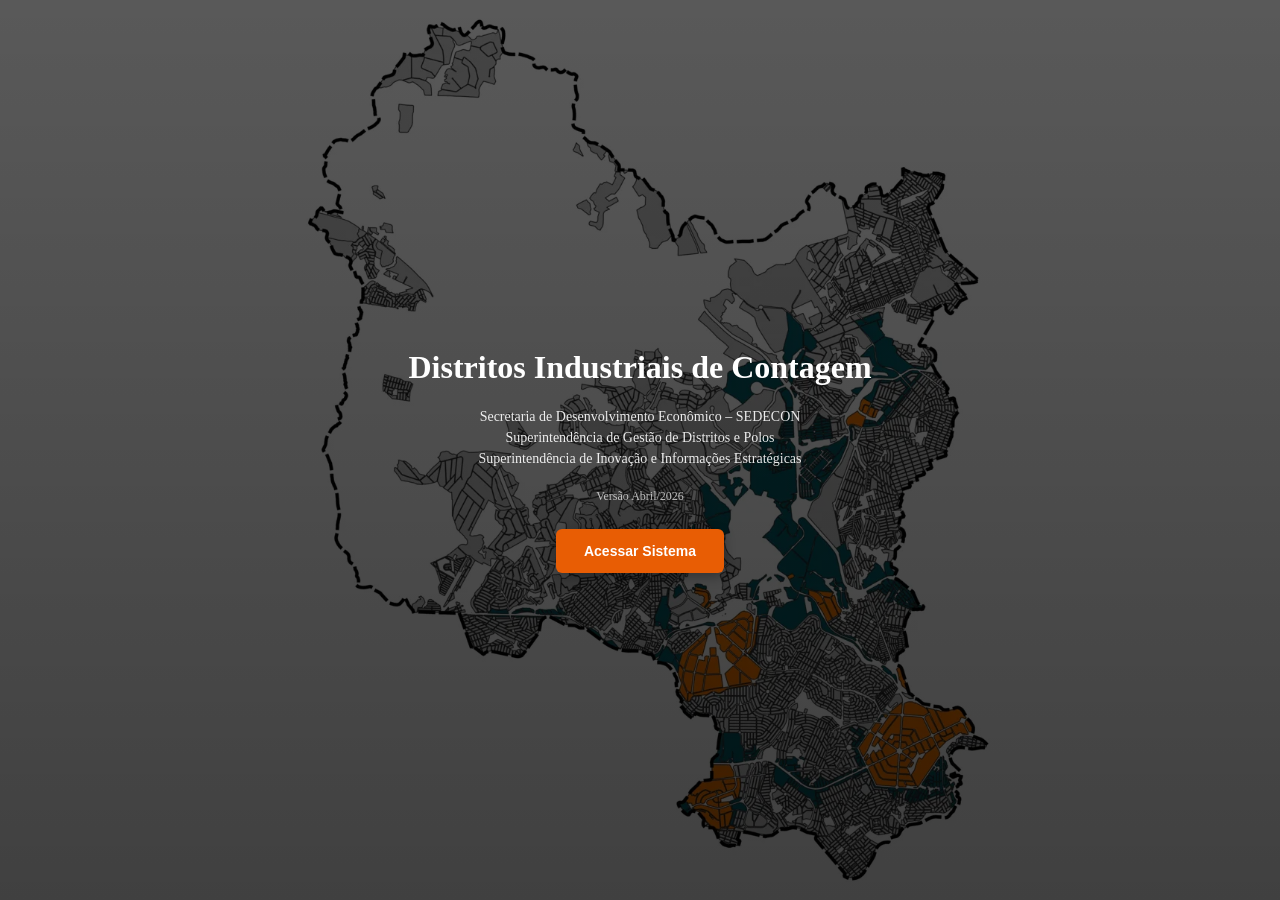
==== commit 588915c1: "Add files via upload" ====
--- a/index-correto ate arc gis -.html
+++ b/index-correto ate arc gis -.html
@@ -35,7 +35,9 @@
     width:100%;
     height:100%;
     background: url('img/contagem.webp') no-repeat center center;
-    background-size: cover;
+    background-size: contain;
+    background-repeat: no-repeat;
+    background-position: center;
     background-color: #FFFFFF;   /* fundo para preencher laterais */
     z-index: 999999; /* aumenta aqui */
     image-rendering: auto;
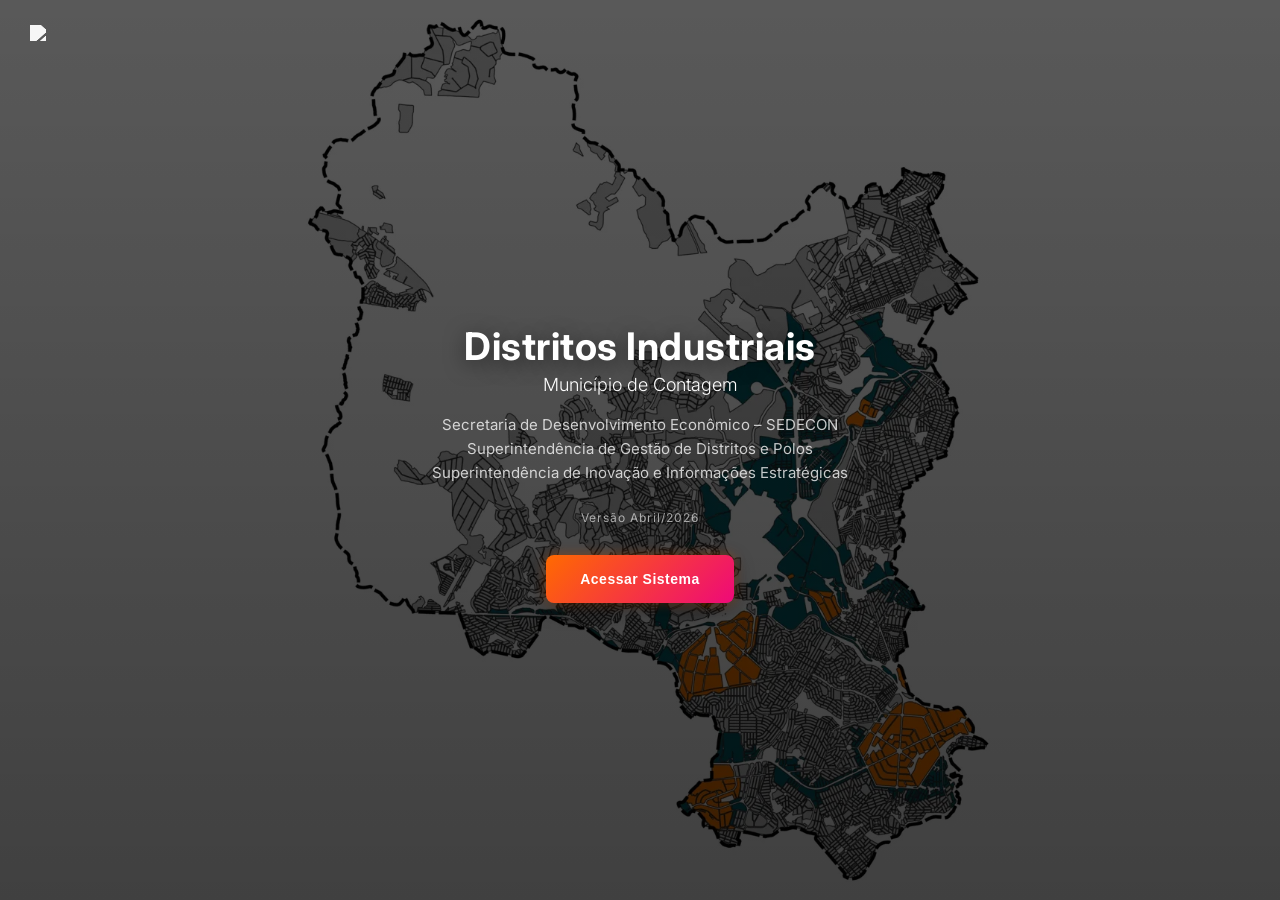
==== commit 5c1e9c7d: "Add files via upload" ====
--- a/index-correto ate arc gis -.html
+++ b/index-correto ate arc gis -.html
@@ -6,6 +6,7 @@
         <meta name="viewport" content="initial-scale=1,user-scalable=no,maximum-scale=1,width=device-width">
         <meta name="mobile-web-app-capable" content="yes">
         <meta name="apple-mobile-web-app-capable" content="yes">
+        <link href="https://fonts.googleapis.com/css2?family=Inter:wght@300;400;600;700&display=swap" rel="stylesheet">
         <link rel="stylesheet" href="css/leaflet.css">
         <link rel="stylesheet" href="css/qgis2web.css">
         <link rel="stylesheet" href="css/fontawesome-all.min.css">
@@ -59,49 +60,105 @@
 .conteudo-inicial{
     text-align:center;
     color:white;
-    font-family:'Segoe UI';
-    max-width:600px;
-}
-
+    font-family:'Inter', 'Segoe UI', sans-serif;
+    max-width:650px;
+
+    animation: fadeUp 1s ease;
+}
+
+/* TÍTULO PRINCIPAL */
 .conteudo-inicial h1{
-    font-size:32px;
-    margin-bottom:20px;
-}
-
+    font-size:38px;
+    font-weight:700;
+    margin-bottom:15px;
+    letter-spacing:0.5px;
+
+    text-shadow: 0 4px 20px rgba(0,0,0,0.5);
+}
+
+/* SUBTÍTULO */
 .subtitulo{
-    font-size:14px;
-    line-height:1.5;
-    margin-bottom:20px;
-    opacity:0.9;
-}
-
+    font-size:15px;
+    line-height:1.6;
+    margin-bottom:25px;
+    opacity:0.85;
+
+    color: rgba(255,255,255,0.9);
+}
+
+/* VERSÃO */
 .versao{
     font-size:12px;
-    margin-bottom:25px;
-    opacity:0.7;
-}
-
+    margin-bottom:30px;
+    opacity:0.6;
+    letter-spacing:1px;
+}
+
+/* BOTÃO MODERNO */
 .conteudo-inicial button{
-    padding:14px 28px;
+    padding:16px 34px;
     font-size:14px;
     border:none;
-    border-radius:6px;
-    background:#e85d04;
+    border-radius:8px;
+    background: linear-gradient(135deg, #ff6a00, #ee0979);
     color:white;
     cursor:pointer;
-    font-weight:700;
+    font-weight:600;
+    letter-spacing:0.5px;
+
+    box-shadow: 
+        0 6px 20px rgba(0,0,0,0.4),
+        0 0 12px rgba(255,100,0,0.4);
+
+    transition: all 0.3s ease;
+}
+
+/* HOVER */
+.conteudo-inicial button:hover{
+    transform: translateY(-2px) scale(1.03);
+    box-shadow: 
+        0 10px 30px rgba(0,0,0,0.5),
+        0 0 18px rgba(255,100,0,0.6);
+}
+
+/* CLICK */
+.conteudo-inicial button:active{
+    transform: scale(0.96);
+}
+
+/* ANIMAÇÃO */
+@keyframes fadeUp{
+    from{
+        opacity:0;
+        transform: translateY(30px);
+    }
+    to{
+        opacity:1;
+        transform: translateY(0);
+    }
+}
+
+.logo-topo{
+    position:absolute;
+    top:25px;
+    left:30px;
+    z-index:1000000;
+}
+
+.logo-topo img{
+    width:140px;
+    height:auto;
+
+    filter: brightness(0) invert(1); /* deixa branco */
+    opacity:0.95;
+
     transition:0.3s;
-
-    box-shadow: 0 4px 12px rgba(0,0,0,0.3); /* NOVO */
-}
-
-.conteudo-inicial button:hover{
-    background:#c94e00;
-    transform: scale(1.05);
-}
-
-.conteudo-inicial button:active{
-    transform: scale(0.97); /* efeito clique */
+}
+
+/* leve efeito ao passar o mouse */
+.logo-topo img:hover{
+    opacity:1;
+    transform: scale(1.03);
 }
         #painel-filtros{
     position:absolute;
@@ -317,10 +374,15 @@
     <body>
 
         <div id="tela-inicial">
+    <div class="logo-topo">
+    <img src="https://portal.contagem.mg.gov.br/img/logo_mobile.svg?1759316296">
+</div>
     <div class="overlay">
         <div class="conteudo-inicial">
-            <h1>Distritos Industriais de Contagem</h1>
-
+            <h1>Distritos Industriais</h1>
+<p style="font-size:18px; font-weight:300; margin-top:-10px;">
+    Município de Contagem
+</p>
             <p class="subtitulo">
                 Secretaria de Desenvolvimento Econômico – SEDECON<br>
                 Superintendência de Gestão de Distritos e Polos<br>
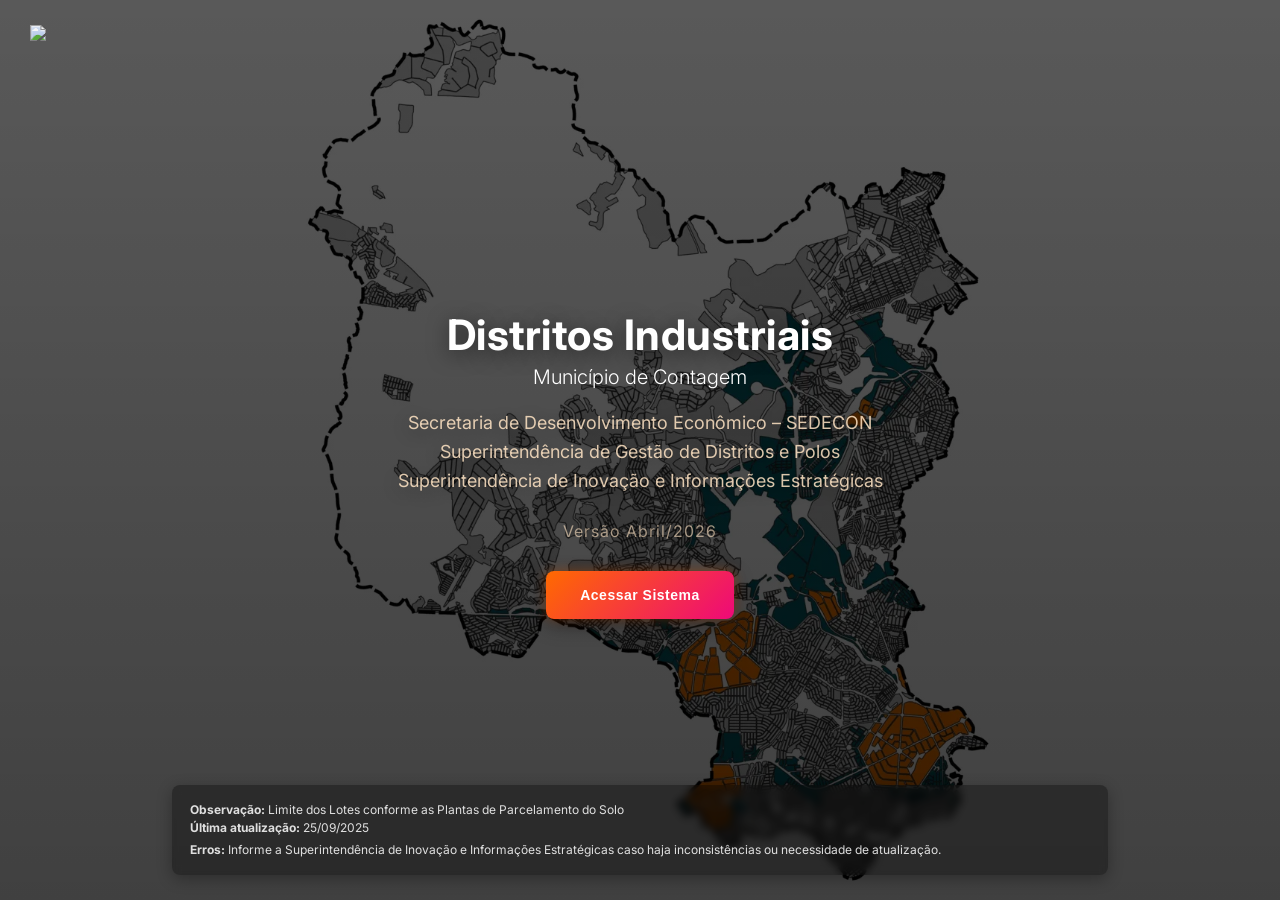
==== commit da5ae731: "Add files via upload" ====
--- a/index-correto ate arc gis -.html
+++ b/index-correto ate arc gis -.html
@@ -68,7 +68,7 @@
 
 /* TÍTULO PRINCIPAL */
 .conteudo-inicial h1{
-    font-size:38px;
+    font-size:42px;
     font-weight:700;
     margin-bottom:15px;
     letter-spacing:0.5px;
@@ -78,20 +78,21 @@
 
 /* SUBTÍTULO */
 .subtitulo{
-    font-size:15px;
+    font-size:18px;
     line-height:1.6;
     margin-bottom:25px;
     opacity:0.85;
-
-    color: rgba(255,255,255,0.9);
+    text-shadow: 0 4px 20px rgba(0,0,0,0.5);
+    color: rgba(255,228,196);
 }
 
 /* VERSÃO */
 .versao{
-    font-size:12px;
+    font-size:16px;
     margin-bottom:30px;
     opacity:0.6;
     letter-spacing:1px;
+    color: rgba(255,228,196);
 }
 
 /* BOTÃO MODERNO */
@@ -146,12 +147,9 @@
 }
 
 .logo-topo img{
-    width:140px;
+    width:110px;
     height:auto;
-
-    filter: brightness(0) invert(1); /* deixa branco */
     opacity:0.95;
-
     transition:0.3s;
 }
 
@@ -172,6 +170,33 @@
     font-family:'Segoe UI';
     width:200px;
 }
+.rodape-inicial{
+    position:absolute;
+    bottom:25px;
+    left:50%;
+    transform:translateX(-50%);
+    width:90%;
+    max-width:900px;
+
+    color: rgba(255,255,255,0.85);
+    font-family:'Inter', 'Segoe UI', sans-serif;
+    font-size:12px;
+    line-height:1.5;
+
+    text-align:left;
+
+    background: rgba(0,0,0,0.35);
+    backdrop-filter: blur(4px);
+
+    padding:12px 18px;
+    border-radius:8px;
+
+    box-shadow: 0 4px 15px rgba(0,0,0,0.3);
+}
+
+.rodape-inicial p{
+    margin:4px 0;
+}          
 
 #painel-filtros h3{
     margin-top:0;
@@ -380,7 +405,7 @@
     <div class="overlay">
         <div class="conteudo-inicial">
             <h1>Distritos Industriais</h1>
-<p style="font-size:18px; font-weight:300; margin-top:-10px;">
+<p style="font-size:20px; font-weight:300; margin-top:-10px;">
     Município de Contagem
 </p>
             <p class="subtitulo">
@@ -393,6 +418,17 @@
 
             <button onclick="iniciarSistema()">Acessar Sistema</button>
         </div>
+      <div class="rodape-inicial">
+    <p>
+        <strong>Observação:</strong> Limite dos Lotes conforme as Plantas de Parcelamento do Solo<br>
+        <strong>Última atualização:</strong> 25/09/2025
+    </p>
+
+    <p>
+        <strong>Erros:</strong> Informe a Superintendência de Inovação e Informações Estratégicas 
+        caso haja inconsistências ou necessidade de atualização.
+    </p>
+</div>
     </div>
 </div>
         <div id="map"></div>
